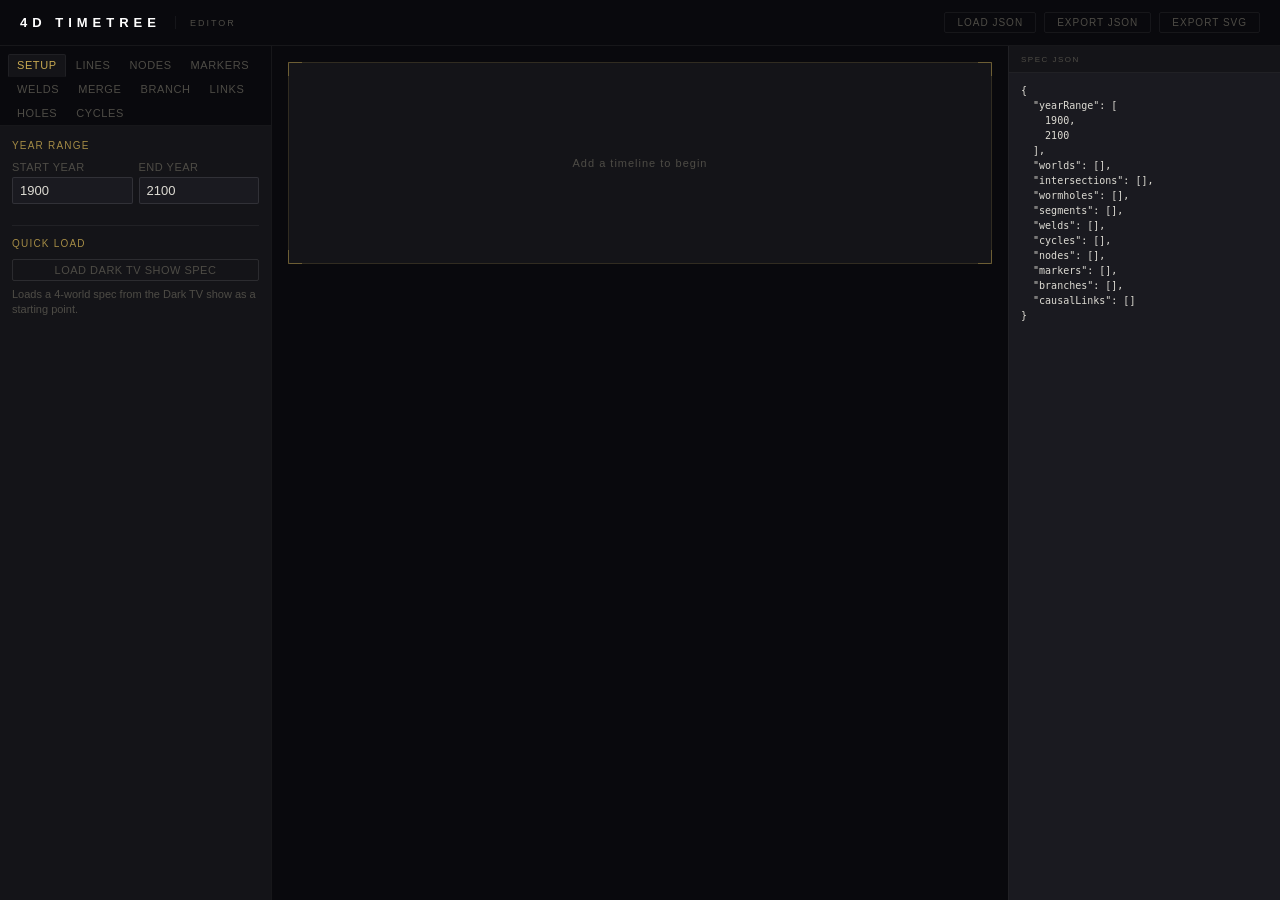
==== index.html @ 84b5a366 "Reorganize into 4D Timetree editor - index.html: main timeline editor (self-contained single-file ap" ====
<!DOCTYPE html>
<html lang="en">
<head>
  <meta charset="UTF-8" />
  <meta name="viewport" content="width=device-width, initial-scale=1.0" />
  <title>4D Timetree</title>
  <style>
    *, *::before, *::after { box-sizing: border-box; margin: 0; padding: 0; }

    :root {
      --bg-page:        #09090d;
      --bg-surface:     #141418;
      --bg-input:       #1a1a20;
      --bg-hover:       rgba(255,255,255,0.04);
      --border-subtle:  rgba(255,255,255,0.055);
      --border-accent:  rgba(200,169,81,0.16);
      --border-input:   rgba(255,255,255,0.10);
      --text-primary:   #dddbd3;
      --text-muted:     #4e4c46;
      --amber:          #C8A951;
      --danger:         #c0392b;
    }

    html, body { height: 100%; overflow: hidden; }

    body {
      background: var(--bg-page);
      color: var(--text-primary);
      font-family: -apple-system, 'Helvetica Neue', Arial, sans-serif;
      display: flex;
      flex-direction: column;
    }

    /* ── Header ── */
    header {
      flex-shrink: 0;
      display: flex;
      align-items: center;
      justify-content: space-between;
      padding: 0 20px;
      height: 46px;
      border-bottom: 1px solid var(--border-subtle);
    }

    .brand { display: flex; align-items: center; gap: 14px; }
    .brand-title { font-size: 13px; font-weight: 700; letter-spacing: 5px; color: #fff; text-transform: uppercase; }
    .brand-sep { width: 1px; height: 13px; background: var(--border-subtle); flex-shrink: 0; }
    .brand-sub { font-size: 9px; letter-spacing: 2px; color: var(--text-muted); text-transform: uppercase; }

    .toolbar { display: flex; align-items: center; gap: 8px; }
    #status {
      font-size: 10px; letter-spacing: 0.6px; color: var(--amber);
      opacity: 0; transition: opacity 0.25s;
    }
    #status.show { opacity: 1; }

    .btn {
      background: transparent;
      color: var(--text-muted);
      border: 1px solid var(--border-subtle);
      padding: 4px 12px;
      border-radius: 2px;
      font-size: 10px;
      letter-spacing: 1px;
      text-transform: uppercase;
      cursor: pointer;
      transition: color 0.12s, border-color 0.12s, background 0.12s;
    }
    .btn:hover { color: var(--amber); border-color: rgba(200,169,81,0.3); background: rgba(200,169,81,0.04); }

    /* ── Main three-column layout ── */
    main {
      flex: 1;
      min-height: 0;
      display: flex;
      flex-direction: row;
      overflow: hidden;
    }

    /* ── Left editor panel ── */
    #editor-panel {
      width: 272px;
      flex-shrink: 0;
      display: flex;
      flex-direction: column;
      border-right: 1px solid var(--border-subtle);
      overflow: hidden;
    }

    .tab-nav {
      flex-shrink: 0;
      display: flex;
      flex-wrap: wrap;
      gap: 1px;
      padding: 8px 8px 0;
      border-bottom: 1px solid var(--border-subtle);
      background: var(--bg-page);
    }

    .tab-btn {
      background: transparent;
      color: var(--text-muted);
      border: 1px solid transparent;
      border-radius: 2px 2px 0 0;
      padding: 4px 8px 5px;
      font-size: 11px;
      letter-spacing: 0.6px;
      text-transform: uppercase;
      cursor: pointer;
      transition: color 0.12s, border-color 0.12s;
    }
    .tab-btn:hover { color: var(--text-primary); }
    .tab-btn.active {
      color: var(--amber);
      border-color: var(--border-subtle);
      border-bottom-color: var(--bg-surface);
      background: var(--bg-surface);
    }

    .tab-body {
      flex: 1;
      overflow-y: auto;
      background: var(--bg-surface);
      scrollbar-width: thin;
      scrollbar-color: rgba(200,169,81,0.18) transparent;
    }
    .tab-body::-webkit-scrollbar { width: 4px; }
    .tab-body::-webkit-scrollbar-thumb { background: rgba(200,169,81,0.18); border-radius: 2px; }

    .tab-pane { display: none; padding: 14px 12px; }
    .tab-pane.active { display: block; }

    /* ── Forms ── */
    .form-section-title {
      font-size: 10px;
      letter-spacing: 1.2px;
      text-transform: uppercase;
      color: var(--amber);
      margin-bottom: 10px;
      opacity: 0.8;
    }

    .form-group { margin-bottom: 9px; }
    .form-label {
      display: block;
      font-size: 11px;
      letter-spacing: 0.5px;
      text-transform: uppercase;
      color: var(--text-muted);
      margin-bottom: 4px;
    }

    .form-input {
      width: 100%;
      background: var(--bg-input);
      color: var(--text-primary);
      border: 1px solid var(--border-input);
      border-radius: 2px;
      padding: 5px 7px;
      font-size: 13px;
      outline: none;
      transition: border-color 0.12s;
    }
    .form-input:focus { border-color: rgba(200,169,81,0.35); }

    input[type="color"].form-input {
      padding: 2px 4px;
      height: 28px;
      cursor: pointer;
    }

    .form-row { display: flex; gap: 6px; }
    .form-row .form-group { flex: 1; }

    .form-hint {
      font-size: 11px;
      color: var(--text-muted);
      margin-top: 3px;
      line-height: 1.4;
    }

    .btn-add {
      width: 100%;
      background: rgba(200,169,81,0.08);
      color: var(--amber);
      border: 1px solid rgba(200,169,81,0.22);
      border-radius: 2px;
      padding: 7px;
      font-size: 11px;
      letter-spacing: 0.8px;
      text-transform: uppercase;
      cursor: pointer;
      margin-top: 4px;
      transition: background 0.12s, border-color 0.12s;
    }
    .btn-add:hover { background: rgba(200,169,81,0.14); border-color: rgba(200,169,81,0.4); }

    .btn-secondary {
      background: transparent;
      color: var(--text-muted);
      border: 1px solid var(--border-input);
      border-radius: 2px;
      padding: 4px 8px;
      font-size: 11px;
      letter-spacing: 0.5px;
      text-transform: uppercase;
      cursor: pointer;
      transition: color 0.12s, border-color 0.12s;
    }
    .btn-secondary:hover { color: var(--text-primary); border-color: rgba(255,255,255,0.2); }

    .btn-place {
      background: transparent;
      color: var(--text-muted);
      border: 1px solid var(--border-input);
      border-radius: 2px;
      padding: 4px 7px;
      font-size: 12px;
      cursor: pointer;
      flex-shrink: 0;
      transition: color 0.12s, border-color 0.12s;
      line-height: 1;
    }
    .btn-place:hover { color: var(--amber); border-color: rgba(200,169,81,0.3); }
    .btn-place.active { color: var(--amber); border-color: rgba(200,169,81,0.5); }

    .input-with-btn { display: flex; gap: 4px; align-items: flex-end; }
    .input-with-btn .form-input { flex: 1; }

    /* Radio group */
    .radio-group { display: flex; gap: 12px; }
    .radio-label {
      display: flex;
      align-items: center;
      gap: 5px;
      font-size: 11px;
      color: var(--text-primary);
      cursor: pointer;
    }

    /* Checkbox list for intersections */
    .checkbox-list {
      background: var(--bg-input);
      border: 1px solid var(--border-input);
      border-radius: 2px;
      padding: 6px 8px;
      max-height: 100px;
      overflow-y: auto;
    }
    .checkbox-label {
      display: flex;
      align-items: center;
      gap: 6px;
      font-size: 11px;
      color: var(--text-primary);
      padding: 2px 0;
      cursor: pointer;
    }

    /* Dynamic jump inputs */
    #wormhole-jumps-container {
      display: flex;
      flex-direction: column;
      gap: 4px;
    }

    /* ── Item lists ── */
    .item-list-title {
      font-size: 10px;
      letter-spacing: 0.8px;
      text-transform: uppercase;
      color: var(--text-muted);
      margin: 14px 0 6px;
      padding-top: 12px;
      border-top: 1px solid var(--border-subtle);
    }

    .item-list { display: flex; flex-direction: column; gap: 2px; }

    .item-empty { font-size: 12px; color: var(--text-muted); font-style: italic; padding: 2px 0; }

    .item-row {
      display: flex;
      align-items: center;
      justify-content: space-between;
      background: var(--bg-input);
      border: 1px solid var(--border-subtle);
      border-radius: 2px;
      padding: 4px 6px;
      gap: 6px;
    }

    .item-info {
      display: flex;
      align-items: center;
      gap: 6px;
      min-width: 0;
      flex: 1;
    }

    .item-swatch {
      width: 8px;
      height: 8px;
      border-radius: 50%;
      flex-shrink: 0;
    }

    .item-label {
      font-size: 12px;
      color: var(--text-primary);
      white-space: nowrap;
      overflow: hidden;
      text-overflow: ellipsis;
    }

    .item-meta {
      font-size: 11px;
      color: var(--text-muted);
      white-space: nowrap;
      overflow: hidden;
      text-overflow: ellipsis;
      flex-shrink: 1;
    }

    .btn-delete {
      background: transparent;
      color: var(--text-muted);
      border: none;
      font-size: 14px;
      line-height: 1;
      cursor: pointer;
      padding: 0 2px;
      flex-shrink: 0;
      transition: color 0.12s;
    }
    .btn-delete:hover { color: var(--danger); }

    /* ── Marker focus panel ── */
    .marker-focus-panel {
      border: 1px solid rgba(200,169,81,0.28);
      border-radius: 3px;
      margin-bottom: 10px;
      background: rgba(200,169,81,0.04);
      overflow: hidden;
    }
    .focus-panel-header {
      display: flex; align-items: flex-start; justify-content: space-between;
      padding: 8px 10px 7px;
      border-bottom: 1px solid rgba(200,169,81,0.15);
      gap: 6px;
    }
    .focus-panel-title { font-size: 13px; color: var(--text-primary); font-weight: 500; line-height: 1.3; }
    .focus-panel-sub   { font-size: 11px; color: var(--text-muted); margin-top: 2px; }
    .focus-branch-list { padding: 4px 8px 0; }
    .focus-branch-row  {
      display: flex; align-items: flex-start; gap: 4px;
      padding: 5px 0; border-bottom: 1px solid rgba(255,255,255,0.04);
    }
    .focus-branch-info { flex: 1; min-width: 0; }
    .branch-inline-form {
      padding: 8px 10px 10px;
      border-top: 1px solid rgba(255,255,255,0.06);
      background: rgba(0,0,0,0.15);
      display: flex; flex-direction: column; gap: 6px;
    }
    .focus-panel-add-btn {
      width: 100%; padding: 7px;
      font-size: 11px; letter-spacing: 0.5px; text-align: center;
      background: transparent; color: var(--text-muted);
      border: none; border-top: 1px solid rgba(255,255,255,0.05);
      cursor: pointer; transition: color 0.12s, background 0.12s;
    }
    .focus-panel-add-btn:hover { color: var(--amber); background: rgba(200,169,81,0.05); }
    .item-row--selected {
      border-left: 2px solid var(--amber) !important;
      background: rgba(200,169,81,0.06) !important;
    }
    .branch-dest-hint {
      font-size: 11px; color: var(--amber); font-style: italic;
      padding: 3px 0; display: flex; align-items: center; gap: 8px;
    }

    /* ── Center canvas column ── */
    #canvas-column {
      flex: 1;
      min-width: 0;
      overflow-y: auto;
      background: var(--bg-page);
      padding: 16px;
      scrollbar-width: thin;
      scrollbar-color: rgba(200,169,81,0.22) transparent;
    }
    #canvas-column::-webkit-scrollbar { width: 4px; }
    #canvas-column::-webkit-scrollbar-track { background: transparent; }
    #canvas-column::-webkit-scrollbar-thumb { background: rgba(200,169,81,0.22); border-radius: 2px; }
    #canvas-column::-webkit-scrollbar-thumb:hover { background: rgba(200,169,81,0.45); }

    .diagram-frame {
      width: 100%;
      position: relative;
      border: 1px solid var(--border-accent);
      border-radius: 2px;
      background: var(--bg-surface);
      min-height: 200px;
    }

    .diagram-frame::before, .diagram-frame::after {
      content: '';
      position: absolute;
      width: 14px;
      height: 14px;
      border-color: var(--amber);
      border-style: solid;
      opacity: 0.4;
      z-index: 3;
      pointer-events: none;
    }
    .diagram-frame::before { top: -1px; left: -1px; border-width: 1px 0 0 1px; }
    .diagram-frame::after  { bottom: -1px; right: -1px; border-width: 0 1px 1px 0; }

    .diagram-corners {
      position: absolute;
      inset: 0;
      pointer-events: none;
      z-index: 3;
    }
    .diagram-corners::before, .diagram-corners::after {
      content: '';
      position: absolute;
      width: 14px;
      height: 14px;
      border-color: var(--amber);
      border-style: solid;
      opacity: 0.4;
    }
    .diagram-corners::before { top: -1px; right: -1px; border-width: 1px 1px 0 0; }
    .diagram-corners::after  { bottom: -1px; left: -1px; border-width: 0 0 1px 1px; }

    #diagram-container svg { display: block; width: 100%; height: auto; }

    .empty-state {
      display: flex;
      align-items: center;
      justify-content: center;
      height: 200px;
      font-size: 11px;
      color: var(--text-muted);
      letter-spacing: 1px;
    }

    /* ── Right JSON panel ── */
    #json-panel {
      width: 272px;
      flex-shrink: 0;
      display: flex;
      flex-direction: column;
      border-left: 1px solid var(--border-subtle);
      background: var(--bg-surface);
      overflow: hidden;
    }

    .panel-header {
      flex-shrink: 0;
      padding: 9px 12px 8px;
      font-size: 8px;
      letter-spacing: 1.5px;
      text-transform: uppercase;
      color: var(--text-muted);
      border-bottom: 1px solid var(--border-subtle);
    }

    #json-textarea {
      flex: 1;
      resize: none;
      background: var(--bg-input);
      color: var(--text-primary);
      border: none;
      padding: 10px 12px;
      font-family: 'Menlo', 'Consolas', monospace;
      font-size: 10px;
      line-height: 1.5;
      outline: none;
      scrollbar-width: thin;
      scrollbar-color: rgba(200,169,81,0.18) transparent;
    }

    #error-banner {
      display: none;
      flex-shrink: 0;
      padding: 8px 12px;
      font-size: 10px;
      color: #e07070;
      background: rgba(192,57,43,0.12);
      border-top: 1px solid rgba(192,57,43,0.25);
      line-height: 1.4;
    }

    /* Diverge-from conditional row */
    #diverge-year-row { display: none; }

    /* Separator line inside form */
    .form-sep { border: none; border-top: 1px solid var(--border-subtle); margin: 12px 0; }

    /* Edit mode */
    .edit-bar {
      display: flex;
      align-items: center;
      justify-content: space-between;
      background: rgba(200,169,81,0.07);
      border: 1px solid rgba(200,169,81,0.22);
      border-radius: 2px;
      padding: 5px 8px;
      margin-bottom: 8px;
      font-size: 9px;
      color: var(--amber);
      letter-spacing: 0.5px;
    }
    .btn-cancel-edit {
      background: transparent;
      color: var(--text-muted);
      border: 1px solid var(--border-input);
      border-radius: 2px;
      padding: 2px 7px;
      font-size: 9px;
      cursor: pointer;
      transition: color 0.12s;
    }
    .btn-cancel-edit:hover { color: var(--text-primary); }
    .btn-edit {
      background: transparent;
      color: var(--text-muted);
      border: none;
      font-size: 12px;
      line-height: 1;
      cursor: pointer;
      padding: 0 3px;
      flex-shrink: 0;
      transition: color 0.12s;
    }
    .btn-edit:hover { color: var(--amber); }

    /* ── Canvas Edit Card (shared popover for marker / node / link) ── */
    #canvas-edit-card {
      position: absolute;
      z-index: 20;
      display: none;
      flex-direction: column;
      width: 290px;
      background: #1a1a1f;
      border: 1px solid rgba(200,169,81,0.38);
      border-radius: 4px;
      box-shadow: 0 8px 36px rgba(0,0,0,0.78);
      font-family: -apple-system, 'Helvetica Neue', Arial, sans-serif;
      overflow: hidden;
    }
    #canvas-edit-card.visible { display: flex; }

    .cec-header {
      padding: 9px 14px 7px;
      font-size: 9px;
      letter-spacing: 1.5px;
      text-transform: uppercase;
      color: var(--amber);
      border-bottom: 1px solid rgba(255,255,255,0.055);
      display: flex;
      justify-content: space-between;
      align-items: center;
    }
    .cec-close {
      background: none; border: none; color: var(--text-muted);
      font-size: 15px; cursor: pointer; padding: 0; line-height: 1;
    }
    .cec-close:hover { color: var(--text-primary); }

    .cec-body { padding: 10px 14px 6px; display: flex; flex-direction: column; gap: 8px; }

    .cec-field { display: flex; flex-direction: column; gap: 3px; }
    .cec-label { font-size: 9px; letter-spacing: 1px; text-transform: uppercase; color: var(--text-muted); }

    .cec-input, .cec-select, .cec-textarea {
      background: rgba(255,255,255,0.045);
      border: 1px solid rgba(255,255,255,0.09);
      border-radius: 3px;
      color: var(--text-primary);
      font-size: 13px;
      font-family: inherit;
      padding: 7px 10px;
      outline: none;
      width: 100%;
      transition: border-color 0.15s;
    }
    .cec-input:focus, .cec-select:focus, .cec-textarea:focus {
      border-color: rgba(200,169,81,0.42);
    }
    .cec-textarea { resize: none; line-height: 1.5; }
    .cec-select { cursor: pointer; }

    .cec-row { display: flex; gap: 8px; }
    .cec-row .cec-field { flex: 1; min-width: 0; }

    .cec-footer {
      display: flex;
      justify-content: space-between;
      align-items: center;
      padding: 8px 14px 10px;
      border-top: 1px solid rgba(255,255,255,0.055);
    }
    .cec-btn-delete {
      background: transparent; border: none;
      color: rgba(200,80,80,0.5);
      font-size: 10px; letter-spacing: 0.5px; cursor: pointer; padding: 3px 0;
      transition: color 0.12s;
    }
    .cec-btn-delete:hover { color: rgba(200,80,80,0.92); }
    .cec-btn-save {
      background: rgba(200,169,81,0.12);
      border: 1px solid rgba(200,169,81,0.32); border-radius: 3px;
      color: var(--amber); font-size: 10px; letter-spacing: 1px;
      text-transform: uppercase; cursor: pointer; padding: 5px 14px;
      transition: background 0.12s, border-color 0.12s;
    }
    .cec-btn-save:hover { background: rgba(200,169,81,0.22); border-color: rgba(200,169,81,0.52); }
  </style>
</head>
<body>

<header>
  <div class="brand">
    <span class="brand-title">4D Timetree</span>
    <div class="brand-sep"></div>
    <span class="brand-sub">Editor</span>
  </div>
  <div class="toolbar">
    <span id="status"></span>
    <label class="btn" style="cursor:pointer">
      Load JSON
      <input type="file" id="file-input" accept=".json" style="display:none">
    </label>
    <button class="btn" id="btn-export-json">Export JSON</button>
    <button class="btn" id="btn-export-svg">Export SVG</button>
  </div>
</header>

<main>

  <!-- ── Left Editor Panel ── -->
  <div id="editor-panel">
    <nav class="tab-nav">
      <button class="tab-btn" data-tab="setup">Setup</button>
      <button class="tab-btn" data-tab="timelines">Lines</button>
      <button class="tab-btn" data-tab="nodes">Nodes</button>
      <button class="tab-btn" data-tab="markers">Markers</button>
      <button class="tab-btn" data-tab="welds">Welds</button>
      <button class="tab-btn" data-tab="intersections">Merge</button>
      <button class="tab-btn" data-tab="branches">Branch</button>
      <button class="tab-btn" data-tab="links">Links</button>
      <button class="tab-btn" data-tab="wormholes">Holes</button>
      <button class="tab-btn" data-tab="cycles">Cycles</button>
    </nav>
    <div class="tab-body">

      <!-- Setup tab -->
      <div id="tab-setup" class="tab-pane">
        <div class="form-section-title">Year Range</div>
        <div class="form-row">
          <div class="form-group">
            <label class="form-label">Start Year</label>
            <input type="number" id="setup-start-year" class="form-input" value="1900">
          </div>
          <div class="form-group">
            <label class="form-label">End Year</label>
            <input type="number" id="setup-end-year" class="form-input" value="2100">
          </div>
        </div>
        <hr class="form-sep">
        <div class="form-section-title">Quick Load</div>
        <button class="btn-secondary" id="btn-load-dark" style="width:100%">Load Dark TV Show Spec</button>
        <p class="form-hint" style="margin-top:6px">Loads a 4-world spec from the Dark TV show as a starting point.</p>
      </div>

      <!-- Timelines tab -->
      <div id="tab-timelines" class="tab-pane">
        <div class="form-section-title">Add Timeline</div>
        <div class="form-row">
          <div class="form-group">
            <label class="form-label">ID *</label>
            <input type="text" id="world-id" class="form-input" placeholder="e.g. alpha">
          </div>
          <div class="form-group">
            <label class="form-label">Row *</label>
            <input type="number" id="world-row" class="form-input" placeholder="0" min="0">
          </div>
        </div>
        <div class="form-group">
          <label class="form-label">Label</label>
          <input type="text" id="world-label" class="form-input" placeholder="Display name">
        </div>
        <div class="form-row">
          <div class="form-group">
            <label class="form-label">Color</label>
            <input type="color" id="world-color" class="form-input" value="#6688cc">
          </div>
          <div class="form-group">
            <label class="form-label">Weight</label>
            <input type="number" id="world-weight" class="form-input" placeholder="1.5" step="0.5" min="0.5">
          </div>
        </div>
        <div class="form-row">
          <div class="form-group">
            <label class="form-label">Start Year</label>
            <input type="number" id="world-start-year" class="form-input" placeholder="optional">
          </div>
          <div class="form-group">
            <label class="form-label">End Year</label>
            <input type="number" id="world-end-year" class="form-input" placeholder="optional">
          </div>
        </div>
        <div class="form-group">
          <label class="form-label">Diverges From (world)</label>
          <select id="world-diverge-from-world" class="form-input" data-world-selector>
            <option value="">— none —</option>
          </select>
        </div>
        <div class="form-group" id="diverge-year-row">
          <label class="form-label">Diverge Year</label>
          <input type="number" id="world-diverge-from-year" class="form-input" placeholder="Year of divergence">
        </div>
        <div id="edit-bar-worlds" class="edit-bar" style="display:none"><span class="edit-bar-text">Editing timeline</span><button class="btn-cancel-edit" onclick="cancelEditWorlds()">× Cancel</button></div>
        <button class="btn-add" id="btn-add-worlds" onclick="addWorld()">+ Add Timeline</button>

        <div class="item-list-title">Timelines</div>
        <div class="item-list" id="worlds-item-list"></div>
      </div>

      <!-- Nodes tab -->
      <div id="tab-nodes" class="tab-pane">
        <div class="form-section-title">Nodes</div>
        <p class="form-hint" style="margin-bottom:10px">Click any node bead on the canvas to edit it. Add a new one below — a card opens on the canvas to fill in the details.</p>
        <button class="btn-add" onclick="addNode()">+ Add Node</button>
        <div class="item-list-title">Nodes</div>
        <div class="item-list" id="nodes-item-list"></div>
      </div>

      <!-- Markers tab -->
      <div id="tab-markers" class="tab-pane">
        <div class="form-section-title">Markers</div>
        <p class="form-hint" style="margin-bottom:10px">Click any marker bead on the canvas to edit it. Add a new one below — a card opens on the canvas to fill in the details.</p>
        <button class="btn-add" onclick="addMarker()">+ Add Marker</button>
        <div class="item-list-title">Markers</div>
        <div class="item-list" id="markers-item-list"></div>
      </div>

      <!-- Welds tab -->
      <div id="tab-welds" class="tab-pane">
        <div class="form-section-title">Add Connection (Weld)</div>
        <p class="form-hint" style="margin-bottom:10px">A weld draws a vertical bridge between two points. Typically both years are the same (same moment in time).</p>
        <div class="form-row">
          <div class="form-group">
            <label class="form-label">From Timeline *</label>
            <select id="weld-from-world" class="form-input" data-world-selector>
              <option value="">— select —</option>
            </select>
          </div>
          <div class="form-group">
            <label class="form-label">From Year *</label>
            <input type="number" id="weld-from-year" class="form-input" placeholder="Year">
          </div>
        </div>
        <div class="form-row">
          <div class="form-group">
            <label class="form-label">To Timeline *</label>
            <select id="weld-to-world" class="form-input" data-world-selector>
              <option value="">— select —</option>
            </select>
          </div>
          <div class="form-group">
            <label class="form-label">To Year *</label>
            <input type="number" id="weld-to-year" class="form-input" placeholder="Year">
          </div>
        </div>
        <div class="form-group">
          <label class="form-label">Label</label>
          <input type="text" id="weld-label" class="form-input" placeholder="optional">
        </div>
        <div id="edit-bar-welds" class="edit-bar" style="display:none"><span class="edit-bar-text">Editing connection</span><button class="btn-cancel-edit" onclick="cancelEditWelds()">× Cancel</button></div>
        <button class="btn-add" id="btn-add-welds" onclick="addWeld()">+ Add Connection</button>

        <div class="item-list-title">Connections</div>
        <div class="item-list" id="welds-item-list"></div>
      </div>

      <!-- Intersections tab -->
      <div id="tab-intersections" class="tab-pane">
        <div class="form-section-title">Add Intersection (Merge)</div>
        <p class="form-hint" style="margin-bottom:10px">An intersection is where multiple timelines converge at a single year.</p>
        <div class="form-group">
          <label class="form-label">Year *</label>
          <input type="number" id="intersection-year" class="form-input" placeholder="Year">
        </div>
        <div class="form-group">
          <label class="form-label">Timelines * (select 2+)</label>
          <div class="checkbox-list" id="intersection-worlds-checkboxes">
            <span class="item-empty">Add timelines first</span>
          </div>
        </div>
        <div class="form-group">
          <label class="form-label">Terminates here (optional)</label>
          <div class="checkbox-list" id="intersection-terminus-checkboxes">
            <span class="item-empty">Select timelines above first</span>
          </div>
          <p class="form-hint" style="margin-top:4px">Checked timelines will end at this intersection and not continue past it.</p>
        </div>
        <div class="form-group">
          <label class="form-label">Label</label>
          <input type="text" id="intersection-label" class="form-input" placeholder="optional">
        </div>
        <div id="edit-bar-intersections" class="edit-bar" style="display:none"><span class="edit-bar-text">Editing intersection</span><button class="btn-cancel-edit" onclick="cancelEditIntersections()">× Cancel</button></div>
        <button class="btn-add" id="btn-add-intersections" onclick="addIntersection()">+ Add Intersection</button>

        <div class="item-list-title">Intersections</div>
        <div class="item-list" id="intersections-item-list"></div>
      </div>

      <!-- Branches tab -->
      <div id="tab-branches" class="tab-pane">
        <div class="form-section-title">Add Branch</div>
        <p class="form-hint" style="margin-bottom:10px">Draws a dashed arc between any two points on any two timelines — useful for showing causation, jumps, or connections.</p>
        <div class="form-row">
          <div class="form-group">
            <label class="form-label">From Timeline *</label>
            <select id="branch-from-world" class="form-input" data-world-selector>
              <option value="">— select —</option>
            </select>
          </div>
          <div class="form-group">
            <label class="form-label">From Year *</label>
            <input type="number" id="branch-from-year" class="form-input" placeholder="Year">
          </div>
        </div>
        <div class="form-row">
          <div class="form-group">
            <label class="form-label">To Timeline *</label>
            <select id="branch-new-world" class="form-input" data-world-selector>
              <option value="">— select —</option>
            </select>
          </div>
          <div class="form-group">
            <label class="form-label">To Year *</label>
            <input type="number" id="branch-to-year" class="form-input" placeholder="Year">
          </div>
        </div>
        <div id="edit-bar-branches" class="edit-bar" style="display:none"><span class="edit-bar-text">Editing branch</span><button class="btn-cancel-edit" onclick="cancelEditBranches()">× Cancel</button></div>
        <button class="btn-add" id="btn-add-branches" onclick="addBranch()">+ Add Branch</button>

        <div class="item-list-title">Branches</div>
        <div class="item-list" id="branches-item-list"></div>
      </div>

      <!-- Wormholes tab -->
      <div id="tab-wormholes" class="tab-pane">
        <div class="form-section-title">Add Wormhole</div>
        <p class="form-hint" style="margin-bottom:10px">A wormhole draws sine-wave arcs from an anchor year to one or more jump years on the same timeline.</p>
        <div class="form-group">
          <label class="form-label">Timeline *</label>
          <select id="wormhole-world" class="form-input" data-world-selector>
            <option value="">— select —</option>
          </select>
        </div>
        <div class="form-group">
          <label class="form-label">Anchor Year *</label>
          <input type="number" id="wormhole-anchor" class="form-input" placeholder="Anchor year">
        </div>
        <div class="form-group">
          <label class="form-label">Jump Years * <button class="btn-secondary" onclick="addJumpYearInput()" style="margin-left:6px;font-size:8px;padding:2px 6px">+ Add</button></label>
          <div id="wormhole-jumps-container">
            <input type="number" class="jump-year-input form-input" placeholder="Jump year">
          </div>
        </div>
        <div class="form-group">
          <label class="form-label">Arc Side</label>
          <div class="radio-group">
            <label class="radio-label"><input type="radio" name="wormhole-side" value="above"> Above</label>
            <label class="radio-label"><input type="radio" name="wormhole-side" value="below" checked> Below</label>
          </div>
        </div>
        <div class="form-row">
          <div class="form-group">
            <label class="form-label">Window Open</label>
            <input type="text" id="wormhole-window-open" class="form-input" placeholder="optional date">
          </div>
          <div class="form-group">
            <label class="form-label">Window Close</label>
            <input type="text" id="wormhole-window-close" class="form-input" placeholder="optional date">
          </div>
        </div>
        <div id="edit-bar-wormholes" class="edit-bar" style="display:none"><span class="edit-bar-text">Editing wormhole</span><button class="btn-cancel-edit" onclick="cancelEditWormholes()">× Cancel</button></div>
        <button class="btn-add" id="btn-add-wormholes" onclick="addWormhole()">+ Add Wormhole</button>

        <div class="item-list-title">Wormholes</div>
        <div class="item-list" id="wormholes-item-list"></div>
      </div>

      <!-- Links tab -->
      <div id="tab-links" class="tab-pane">
        <div class="form-section-title">Causal Links</div>

        <!-- Draw mode status bar (shown while drawing) -->
        <div id="link-draw-status" style="display:none;margin-bottom:8px">
          <div class="branch-dest-hint" id="link-draw-hint"></div>
        </div>

        <p class="form-hint" style="margin-bottom:10px">Click any arc on the canvas to edit it. To draw a new link: switch to this tab, then click two beads.</p>

        <div class="item-list-title">All Links</div>
        <div class="item-list" id="links-item-list"></div>
      </div>

      <!-- Cycles tab -->
      <div id="tab-cycles" class="tab-pane">
        <div class="form-section-title">Add Cycle Marker</div>
        <p class="form-hint" style="margin-bottom:10px">Draws a dashed vertical line at a year — useful for marking repeating periods.</p>
        <div class="form-group">
          <label class="form-label">Year *</label>
          <input type="number" id="cycle-year" class="form-input" placeholder="Year">
        </div>
        <div class="form-group">
          <label class="form-label">Label</label>
          <input type="text" id="cycle-label" class="form-input" placeholder="optional">
        </div>
        <div class="form-group">
          <label class="form-label">Color</label>
          <input type="color" id="cycle-color" class="form-input" value="#C8A951">
        </div>
        <div id="edit-bar-cycles" class="edit-bar" style="display:none"><span class="edit-bar-text">Editing cycle</span><button class="btn-cancel-edit" onclick="cancelEditCycles()">× Cancel</button></div>
        <button class="btn-add" id="btn-add-cycles" onclick="addCycle()">+ Add Cycle</button>

        <div class="item-list-title">Cycles</div>
        <div class="item-list" id="cycles-item-list"></div>
      </div>

    </div><!-- .tab-body -->
  </div><!-- #editor-panel -->

  <!-- ── Center Canvas ── -->
  <div id="canvas-column">
    <div class="diagram-frame">
      <div class="diagram-corners"></div>
      <div id="diagram-container"></div>
      <!-- Canvas edit card — floats over diagram, shared for markers / nodes / links -->
      <div id="canvas-edit-card">
        <div class="cec-header">
          <span id="cec-title">Event</span>
          <button class="cec-close" onclick="hideEditCard()">✕</button>
        </div>
        <div class="cec-body" id="cec-body"></div>
        <div class="cec-footer">
          <button class="cec-btn-delete" onclick="deleteFromCard()">Delete</button>
          <button class="cec-btn-save" onclick="saveCard()">Save ✓</button>
        </div>
      </div>
    </div>
  </div>

  <!-- ── Right JSON Panel ── -->
  <div id="json-panel">
    <div class="panel-header">Spec JSON</div>
    <textarea id="json-textarea" spellcheck="false"></textarea>
    <div id="error-banner"></div>
  </div>

</main>

<script>
// ====================================================================
// SECTION 1: Render Engine — copied verbatim from dark_timeline_editor.html
// ====================================================================

const VIEW_W            = 760;
const ROW_HEIGHT        = 95;
const TOP_MARGIN        = 50;
const LEFT_MARGIN       = 70;
const RIGHT_MARGIN      = 50;
const PLOT_W            = VIEW_W - LEFT_MARGIN - RIGHT_MARGIN;
const INTERSECTION_RADIUS = 20;
const NODE_RADIUS       = 12;
const BEND_WIDTH        = 53;
const MUTED             = '#888780';

function circled(n) {
  return n <= 9 ? String.fromCharCode(0x2460 + n - 1) : String(n);
}

function resolveEventRef(spec, ref) {
  if (!ref) return null;
  if (ref.eventId) {
    const m = (spec.markers || []).find(m => m.id === ref.eventId);
    if (m) return { world: m.world, year: m.year, label: m.label, type: 'marker' };
    const n = (spec.nodes   || []).find(n => n.id === ref.eventId);
    if (n) return { world: n.world, year: n.year, label: n.label || null, type: 'node' };
    return null;
  }
  if (ref.world && ref.year !== undefined)
    return { world: ref.world, year: ref.year, label: null, type: 'freeform' };
  return null;
}

const CATEGORIES = [
  { id: 'combat',    name: 'Combat',     icon: '⚔️',  color: '#c0392b' },
  { id: 'political', name: 'Political',  icon: '👑',  color: '#8e44ad' },
  { id: 'mystery',   name: 'Mystery',    icon: '🔍',  color: '#1abc9c' },
  { id: 'death',     name: 'NPC Death',  icon: '💀',  color: '#7f8c8d' },
  { id: 'quest',     name: 'Quest',      icon: '⭐',  color: '#f39c12' },
  { id: 'discovery', name: 'Discovery',  icon: '🗺️', color: '#2980b9' },
  { id: 'magic',     name: 'Magic',      icon: '✨',  color: '#9b59b6' },
  { id: 'lore',      name: 'Lore',       icon: '📜',  color: '#e67e22' },
  { id: 'travel',    name: 'Travel',     icon: '🚶',  color: '#27ae60' },
  { id: 'rest',      name: 'Rest / Camp', icon: '🏕️', color: '#16a085' },
];

function yearToX(year, yearRange) {
  const [start, end] = yearRange;
  return LEFT_MARGIN + ((year - start) / (end - start)) * PLOT_W;
}

function rowToY(row) {
  return TOP_MARGIN + row * ROW_HEIGHT;
}

function findIntersectionForWorldYear(spec, worldId, year) {
  for (const inter of (spec.intersections || [])) {
    if (inter.year === year && inter.worlds.includes(worldId)) return inter;
  }
  return null;
}

function getIntersectionY(spec, inter) {
  const rows = inter.worlds.map(wid => {
    const w = spec.worlds.find(w => w.id === wid);
    return w ? w.row : 0;
  });
  return rowToY((Math.min(...rows) + Math.max(...rows)) / 2);
}

function worldTerminatesAtIntersection(spec, world) {
  if (world.endYear === undefined) return false;
  return (spec.intersections || []).some(i => i.year === world.endYear && i.worlds.includes(world.id));
}

function buildWorldPath(spec, world) {
  const yearRange    = spec.yearRange;
  const intersections = (spec.intersections || [])
    .filter(i => i.worlds.includes(world.id))
    .sort((a, b) => a.year - b.year);

  const startYear = world.startYear !== undefined ? world.startYear
    : world.divergeFrom ? world.divergeFrom.year
    : yearRange[0];
  const endYear  = world.endYear !== undefined ? world.endYear : yearRange[1];
  const terminal = worldTerminatesAtIntersection(spec, world);
  const baseY    = rowToY(world.row);
  const parts    = [];
  let cursorX    = yearToX(startYear, yearRange);

  if (world.divergeFrom) {
    const srcWorld = spec.worlds.find(w => w.id === world.divergeFrom.world);
    const fromY    = srcWorld ? rowToY(srcWorld.row) : baseY;
    parts.push(`M ${cursorX.toFixed(1)} ${fromY.toFixed(1)}`);
    const endDivX = cursorX + BEND_WIDTH;
    parts.push(`C ${(cursorX + BEND_WIDTH * 0.1).toFixed(1)} ${fromY.toFixed(1)}, ${(cursorX + BEND_WIDTH * 0.65).toFixed(1)} ${baseY.toFixed(1)}, ${endDivX.toFixed(1)} ${baseY.toFixed(1)}`);
    cursorX = endDivX;
  } else {
    parts.push(`M ${cursorX.toFixed(1)} ${baseY.toFixed(1)}`);
  }

  for (let i = 0; i < intersections.length; i++) {
    const inter    = intersections[i];
    const ix       = yearToX(inter.year, yearRange);
    const iy       = getIntersectionY(spec, inter);
    const bendStart = ix - BEND_WIDTH;
    const bendEnd  = ix + BEND_WIDTH;
    const isTerminalHere = terminal && i === intersections.length - 1;

    const approachStartX = Math.max(cursorX, bendStart);
    if (approachStartX > cursorX) parts.push(`L ${approachStartX.toFixed(1)} ${baseY.toFixed(1)}`);

    const dx = ix - approachStartX;
    if (dx > 1) {
      parts.push(`C ${(approachStartX + dx * 0.65).toFixed(1)} ${baseY.toFixed(1)}, ${(ix - dx * 0.1).toFixed(1)} ${iy.toFixed(1)}, ${ix.toFixed(1)} ${iy.toFixed(1)}`);
    } else {
      parts.push(`L ${ix.toFixed(1)} ${iy.toFixed(1)}`);
    }

    if (isTerminalHere) break;

    const dx2 = bendEnd - ix;
    parts.push(`C ${(ix + dx2 * 0.1).toFixed(1)} ${iy.toFixed(1)}, ${(bendEnd - dx2 * 0.65).toFixed(1)} ${baseY.toFixed(1)}, ${bendEnd.toFixed(1)} ${baseY.toFixed(1)}`);
    cursorX = bendEnd;
  }

  const endX = yearToX(endYear, yearRange);
  if (!terminal && cursorX < endX) parts.push(`L ${endX.toFixed(1)} ${baseY.toFixed(1)}`);

  return parts.join(' ');
}

function evalCubicBezier(p0, p1, p2, p3, t) {
  const mt = 1 - t;
  return mt*mt*mt*p0 + 3*mt*mt*t*p1 + 3*mt*t*t*p2 + t*t*t*p3;
}

function solveCubicBezierT(p0x, p1x, p2x, p3x, targetX) {
  let lo = 0, hi = 1;
  for (let i = 0; i < 24; i++) {
    const mid = (lo + hi) / 2;
    evalCubicBezier(p0x, p1x, p2x, p3x, mid) < targetX ? (lo = mid) : (hi = mid);
  }
  return (lo + hi) / 2;
}

function getWorldYAtYear(spec, world, year) {
  const yearRange     = spec.yearRange;
  const baseY         = rowToY(world.row);
  const pxPerYear     = PLOT_W / (yearRange[1] - yearRange[0]);
  const bendWidthYears = BEND_WIDTH / pxPerYear;
  const intersections = (spec.intersections || [])
    .filter(i => i.worlds.includes(world.id))
    .sort((a, b) => a.year - b.year);

  for (const inter of intersections) {
    const iy               = getIntersectionY(spec, inter);
    const approachStartYear = inter.year - bendWidthYears;
    const departureEndYear  = inter.year + bendWidthYears;

    if (year >= approachStartYear && year <= inter.year) {
      const approachStartX = yearToX(approachStartYear, yearRange);
      const ix = yearToX(inter.year, yearRange);
      const dx = ix - approachStartX;
      if (dx <= 1) return iy;
      const t = solveCubicBezierT(approachStartX, approachStartX + dx * 0.65, ix - dx * 0.1, ix, yearToX(year, yearRange));
      return evalCubicBezier(baseY, baseY, iy, iy, t);
    }
    if (year > inter.year && year <= departureEndYear) {
      const ix      = yearToX(inter.year, yearRange);
      const bendEndX = ix + BEND_WIDTH;
      const t = solveCubicBezierT(ix, ix + BEND_WIDTH * 0.1, bendEndX - BEND_WIDTH * 0.65, bendEndX, yearToX(year, yearRange));
      return evalCubicBezier(iy, iy, baseY, baseY, t);
    }
  }

  if (world.divergeFrom) {
    const srcWorld  = spec.worlds.find(w => w.id === world.divergeFrom.world);
    const fromY     = srcWorld ? rowToY(srcWorld.row) : baseY;
    const divStartYear = world.divergeFrom.year;
    const divEndYear   = divStartYear + bendWidthYears;
    if (year >= divStartYear && year <= divEndYear) {
      const startX  = yearToX(divStartYear, yearRange);
      const endDivX = startX + BEND_WIDTH;
      const t = solveCubicBezierT(startX, startX + BEND_WIDTH * 0.1, startX + BEND_WIDTH * 0.65, endDivX, yearToX(year, yearRange));
      return evalCubicBezier(fromY, fromY, baseY, baseY, t);
    }
  }

  return baseY;
}

function escapeXml(s) {
  return String(s).replace(/[<>&"']/g, c =>
    ({ '<': '&lt;', '>': '&gt;', '&': '&amp;', '"': '&quot;', "'": '&apos;' }[c]));
}

function slugifyId(str) {
  return String(str).toLowerCase()
    .replace(/[^a-z0-9]+/g, '-')
    .replace(/^-+|-+$/g, '') || 'event';
}

function genUniqueMarkerId(base, existingIds) {
  if (!existingIds.has(base)) return base;
  let i = 2;
  while (existingIds.has(`${base}-${i}`)) i++;
  return `${base}-${i}`;
}

function shadeColor(hex, clone) {
  if (!clone) return hex;
  const r = parseInt(hex.slice(1, 3), 16);
  const g = parseInt(hex.slice(3, 5), 16);
  const b = parseInt(hex.slice(5, 7), 16);
  const lighten = (clone % 2 === 1);
  const amount  = Math.ceil(clone / 2) * 0.28;
  const target  = lighten ? 255 : 0;
  const clamp   = v => Math.max(0, Math.min(255, Math.round(v)));
  return '#' + [r, g, b]
    .map(c => clamp(c + (target - c) * amount).toString(16).padStart(2, '0'))
    .join('');
}

function sineArcPath(x0, y0, cx, cy, x1, y1, amplitude, cycles, samples) {
  const pts = [];
  for (let i = 0; i <= samples; i++) {
    const t  = i / samples;
    const mt = 1 - t;
    const px = mt*mt*x0 + 2*mt*t*cx + t*t*x1;
    const py = mt*mt*y0 + 2*mt*t*cy + t*t*y1;
    const dx = 2*(1-t)*(cx-x0) + 2*t*(x1-cx);
    const dy = 2*(1-t)*(cy-y0) + 2*t*(y1-cy);
    const len = Math.sqrt(dx*dx + dy*dy) || 1;
    const offset = amplitude * Math.sin(t * cycles * Math.PI * 2);
    pts.push([px + offset * (-dy/len), py + offset * (dx/len)]);
  }
  return 'M ' + pts.map(([x,y]) => `${x.toFixed(1)},${y.toFixed(1)}`).join(' L ');
}

function render(spec) {
  const yearRange = spec.yearRange;
  const numRows   = Math.max(...spec.worlds.map(w => w.row)) + 1;
  const VIEW_H    = rowToY(numRows - 1) + 55; // last row centre + 55px for labels/breathing room

  const parts = [];
  parts.push(`<svg width="100%" viewBox="0 0 ${VIEW_W} ${VIEW_H}" xmlns="http://www.w3.org/2000/svg" role="img">`);
  parts.push(`<title>Dark timeline diagram</title>`);
  parts.push(`<desc>Timeline graph generated from JSON spec</desc>`);

  parts.push(`<rect x="0" y="0" width="${VIEW_W}" height="${VIEW_H}" fill="#141418"/>`);

  parts.push(`<defs>
    <marker id="arrow" viewBox="0 0 10 10" refX="8" refY="5" markerWidth="6" markerHeight="6" orient="auto-start-reverse">
      <path d="M2 1L8 5L2 9" fill="none" stroke="context-stroke" stroke-width="1.5" stroke-linecap="round" stroke-linejoin="round"/>
    </marker>
    <filter id="travel-glow" x="-120%" y="-120%" width="340%" height="340%" color-interpolation-filters="sRGB">
      <feGaussianBlur in="SourceGraphic" stdDeviation="5" result="wide"/>
      <feGaussianBlur in="SourceGraphic" stdDeviation="2" result="tight"/>
      <feMerge>
        <feMergeNode in="wide"/>
        <feMergeNode in="tight"/>
        <feMergeNode in="SourceGraphic"/>
      </feMerge>
    </filter>
    <marker id="arrow-mid" viewBox="-11 -6 13 12" refX="0" refY="0" markerWidth="16" markerHeight="16" orient="auto" markerUnits="userSpaceOnUse">
      <path d="M 0 0 L -10 -5 L -6 0 L -10 5 Z" fill="context-stroke" stroke="none"/>
    </marker>
  </defs>`);

  // Time axis
  parts.push(`<text x="${VIEW_W/2}" y="20" text-anchor="middle" font-family="sans-serif" font-size="10px" letter-spacing="1" fill="${MUTED}" opacity="0.7">TIME →</text>`);
  parts.push(`<line x1="${LEFT_MARGIN - 20}" y1="28" x2="${VIEW_W - 20}" y2="28" stroke="${MUTED}" stroke-width="0.5" opacity="0.3"/>`);

  for (let y = Math.ceil(yearRange[0] / 25) * 25; y <= yearRange[1]; y += 25) {
    const x = yearToX(y, yearRange);
    parts.push(`<line x1="${x}" y1="28" x2="${x}" y2="32" stroke="${MUTED}" stroke-width="0.5" opacity="0.4"/>`);
    parts.push(`<text x="${x}" y="42" text-anchor="middle" font-family="sans-serif" font-size="9px" fill="${MUTED}" opacity="0.7">${y}</text>`);
  }

  // Intersection rings
  for (const inter of (spec.intersections || [])) {
    const ix = yearToX(inter.year, yearRange);
    const iy = getIntersectionY(spec, inter);
    parts.push(`<circle cx="${ix}" cy="${iy}" r="${INTERSECTION_RADIUS}" fill="none" stroke="#EF9F27" stroke-width="1.5" stroke-dasharray="3 2" opacity="0.7"/>`);
  }

  // Node rings
  for (const node of (spec.nodes || [])) {
    const world = spec.worlds.find(w => w.id === node.world);
    if (!world) continue;
    const nx = yearToX(node.year, yearRange);
    const ny = getWorldYAtYear(spec, world, node.year);
    parts.push(`<circle cx="${nx}" cy="${ny}" r="${NODE_RADIUS}" fill="none" stroke="#EF9F27" stroke-width="1.5" stroke-dasharray="3 2" opacity="0.7"/>`);
  }

  // World paths + labels
  for (const world of spec.worlds) {
    const path     = buildWorldPath(spec, world);
    const weight   = world.weight || 1.5;
    const terminal = worldTerminatesAtIntersection(spec, world);
    const arrowAttr = terminal ? '' : ' marker-end="url(#arrow)"';
    parts.push(`<path d="${path}" fill="none" stroke="${world.color}" stroke-width="${weight}" stroke-linejoin="round"${arrowAttr}/>`);
    // Scale font down if label would overflow the left margin (available px = LEFT_MARGIN - 12)
    const _maxLW = LEFT_MARGIN - 12;
    const _approxW = world.label.length * 7.8; // ~7.8px per char at 13px sans-serif 500
    const _fs = _approxW > _maxLW ? Math.max(7, Math.round(13 * _maxLW / _approxW)) : 13;
    parts.push(`<text x="${LEFT_MARGIN - 8}" y="${rowToY(world.row)}" text-anchor="end" dominant-baseline="central" font-family="sans-serif" font-size="${_fs}px" font-weight="500" fill="${world.color}">${escapeXml(world.label)}</text>`);
  }

  // Segments
  for (const seg of (spec.segments || [])) {
    const world = spec.worlds.find(w => w.id === seg.world);
    if (!world) continue;
    const x1 = yearToX(seg.from, yearRange);
    const x2 = yearToX(seg.to,   yearRange);
    const y1 = getWorldYAtYear(spec, world, seg.from);
    const y2 = getWorldYAtYear(spec, world, seg.to);
    parts.push(`<line x1="${x1.toFixed(1)}" y1="${y1.toFixed(1)}" x2="${x2.toFixed(1)}" y2="${y2.toFixed(1)}" stroke="${world.color}" stroke-width="5" stroke-linecap="round" opacity="0.35"/>`);
    if (seg.label) {
      const midX  = (x1 + x2) / 2;
      const midY  = (y1 + y2) / 2;
      const above = seg.labelSide === 'above';
      parts.push(`<text x="${midX.toFixed(1)}" y="${(above ? midY - 10 : midY + 14).toFixed(1)}" text-anchor="middle" font-family="sans-serif" font-size="8px" font-style="italic" letter-spacing="0.5" fill="${world.color}" opacity="0.75">${escapeXml(seg.label)}</text>`);
    }
  }

  // Wormhole arcs
  function drawTick(cx, cy, color) {
    parts.push(`<line x1="${cx}" y1="${cy - 5}" x2="${cx}" y2="${cy + 5}" stroke="${color}" stroke-width="2" stroke-linecap="round"/>`);
  }
  function drawOpenRing(cx, cy, color) {
    parts.push(`<circle cx="${cx}" cy="${cy}" r="3.5" fill="none" stroke="${color}" stroke-width="1.5"/>`);
  }

  for (const wormhole of (spec.wormholes || [])) {
    const world = spec.worlds.find(w => w.id === wormhole.world);
    if (!world) continue;
    const anchorX   = yearToX(wormhole.anchor, yearRange);
    const anchorY   = getWorldYAtYear(spec, world, wormhole.anchor);
    const side      = wormhole.side === 'below' ? 1 : -1;
    const isWindowed = !!wormhole.window;

    const anchorAtIntersection = findIntersectionForWorldYear(spec, world.id, wormhole.anchor);
    if (!anchorAtIntersection) {
      isWindowed ? drawTick(anchorX, anchorY, world.color) : drawOpenRing(anchorX, anchorY, world.color);
      parts.push(`<text x="${anchorX}" y="${side < 0 ? anchorY - 10 : anchorY + 15}" text-anchor="middle" font-family="sans-serif" font-size="9px" fill="${world.color}" opacity="0.9">${wormhole.anchor}</text>`);
    }

    for (const jumpYear of wormhole.jumps) {
      const jx        = yearToX(jumpYear, yearRange);
      const jy        = getWorldYAtYear(spec, world, jumpYear);
      const dx        = jx - anchorX;
      const arcHeight = Math.min(36, Math.max(14, Math.abs(dx) * 0.35));
      const midX      = (anchorX + jx) / 2;
      const midY      = (anchorY + jy) / 2 + side * arcHeight;
      parts.push(`<path d="${sineArcPath(anchorX, anchorY, midX, midY, jx, jy, 2, 5, 48)}" fill="none" stroke="${world.color}" stroke-width="1.2" opacity="0.85"/>`);
      const jumpAtNode = (spec.nodes || []).some(n => n.world === wormhole.world && n.year === jumpYear);
      if (!jumpAtNode) {
        isWindowed ? drawTick(jx, jy, world.color) : drawOpenRing(jx, jy, world.color);
      }
      parts.push(`<text x="${jx}" y="${side < 0 ? jy - 10 : jy + 15}" text-anchor="middle" font-family="sans-serif" font-size="9px" fill="${MUTED}" opacity="0.85">${jumpYear}</text>`);
    }
  }

  // Travel arcs
  for (let i = 0; i < (spec.travels || []).length; i++) {
    const travel    = spec.travels[i];
    const char      = (spec.characters || []).find(c => c.id === travel.character);
    if (!char) continue;
    const fromWorld = spec.worlds.find(w => w.id === travel.from.world);
    const toWorld   = spec.worlds.find(w => w.id === travel.to.world);
    if (!fromWorld || !toWorld) continue;

    const color     = shadeColor(char.color, travel.clone || 0);
    const fromX     = yearToX(travel.from.year, yearRange);
    const fromY     = getWorldYAtYear(spec, fromWorld, travel.from.year);
    const toX       = yearToX(travel.to.year,   yearRange);
    const toY       = getWorldYAtYear(spec, toWorld,   travel.to.year);
    const rowDist   = Math.abs(fromWorld.row - toWorld.row);
    const pastward  = travel.to.year < travel.from.year;
    const side      = pastward ? -1 : 1;
    const arcHeight = rowDist > 0
      ? Math.max(rowDist * ROW_HEIGHT * 0.55, 28)
      : Math.max(20, Math.abs(toX - fromX) * 0.18);
    const midX = (fromX + toX) / 2;
    const midY = (fromY + toY) / 2 + side * arcHeight;

    const interWorld = rowDist > 0;
    let splitPathD;

    if (travel.type === 'normal') {
      const oy    = rowToY(fromWorld.row) + 3;
      const pathD = `M ${fromX.toFixed(1)} ${oy.toFixed(1)} L ${toX.toFixed(1)} ${oy.toFixed(1)}`;
      parts.push(`<path id="travel-arc-${i}" d="${pathD}" fill="none" stroke="${color}" stroke-width="2" stroke-dasharray="4 3" opacity="0.08"/>`);
      parts.push(`<circle id="travel-dot-${i}-from" cx="${fromX.toFixed(1)}" cy="${oy.toFixed(1)}" r="4" fill="${color}" stroke="white" stroke-width="1.5" stroke-opacity="0.5" display="none"/>`);
      parts.push(`<circle id="travel-dot-${i}-to"   cx="${toX.toFixed(1)}"   cy="${oy.toFixed(1)}"   r="4" fill="${color}" stroke="white" stroke-width="1.5" stroke-opacity="0.5" display="none"/>`);
    } else if (interWorld) {
      const yearDiff = travel.to.year - travel.from.year;
      const sweepDir = yearDiff >= 0 ? 1 : -1;
      const sweepAmt = Math.max(60, Math.min(90, Math.abs(toX - fromX) * 0.12 + 55));
      const sw       = (fromX + toX) / 2 + sweepDir * sweepAmt;
      const pathD    = `M ${fromX.toFixed(1)} ${fromY.toFixed(1)} C ${sw.toFixed(1)} ${fromY.toFixed(1)}, ${sw.toFixed(1)} ${toY.toFixed(1)}, ${toX.toFixed(1)} ${toY.toFixed(1)}`;
      parts.push(`<path id="travel-arc-${i}" d="${pathD}" fill="none" stroke="${color}" stroke-width="1" stroke-dasharray="5 4" opacity="0.18" filter="url(#travel-glow)"/>`);
      const c1ax = (fromX + sw) / 2,          c1ay = fromY;
      const c1bx = (fromX + 3*sw) / 4,        c1by = (3*fromY + toY) / 4;
      const Sx   = (fromX + 6*sw + toX) / 8,  Sy   = (fromY + toY) / 2;
      const c2ax = (3*sw + toX) / 4,          c2ay = (fromY + 3*toY) / 4;
      const c2bx = (sw + toX) / 2,            c2by = toY;
      splitPathD = `M ${fromX.toFixed(1)} ${fromY.toFixed(1)} C ${c1ax.toFixed(1)} ${c1ay.toFixed(1)},${c1bx.toFixed(1)} ${c1by.toFixed(1)},${Sx.toFixed(1)} ${Sy.toFixed(1)} C ${c2ax.toFixed(1)} ${c2ay.toFixed(1)},${c2bx.toFixed(1)} ${c2by.toFixed(1)},${toX.toFixed(1)} ${toY.toFixed(1)}`;
      parts.push(`<path id="travel-arrow-${i}" d="${splitPathD}" fill="none" stroke="${color}" stroke-width="0.01" stroke-opacity="0" marker-mid="url(#arrow-mid)" display="none" filter="url(#travel-glow)"/>`);
      parts.push(`<circle id="travel-dot-${i}-from" cx="${fromX.toFixed(1)}" cy="${fromY.toFixed(1)}" r="4" fill="${color}" stroke="white" stroke-width="1.5" stroke-opacity="0.5" display="none"/>`);
      parts.push(`<circle id="travel-dot-${i}-to"   cx="${toX.toFixed(1)}"   cy="${toY.toFixed(1)}"   r="4" fill="${color}" stroke="white" stroke-width="1.5" stroke-opacity="0.5" display="none"/>`);
    } else {
      const pathD = `M ${fromX.toFixed(1)} ${fromY.toFixed(1)} Q ${midX.toFixed(1)} ${midY.toFixed(1)}, ${toX.toFixed(1)} ${toY.toFixed(1)}`;
      parts.push(`<path id="travel-arc-${i}" d="${pathD}" fill="none" stroke="${color}" stroke-width="1" stroke-dasharray="4 3" opacity="0.08"/>`);
      const c1x = (fromX + midX) / 2, c1y = (fromY + midY) / 2;
      const c2x = (midX + toX) / 2,   c2y = (midY + toY) / 2;
      const Sx  = (c1x + c2x) / 2,    Sy  = (c1y + c2y) / 2;
      splitPathD = `M ${fromX.toFixed(1)} ${fromY.toFixed(1)} Q ${c1x.toFixed(1)} ${c1y.toFixed(1)},${Sx.toFixed(1)} ${Sy.toFixed(1)} Q ${c2x.toFixed(1)} ${c2y.toFixed(1)},${toX.toFixed(1)} ${toY.toFixed(1)}`;
      parts.push(`<path id="travel-arrow-${i}" d="${splitPathD}" fill="none" stroke="${color}" stroke-width="0.01" stroke-opacity="0" marker-mid="url(#arrow-mid)" display="none"/>`);
      parts.push(`<circle id="travel-dot-${i}-from" cx="${fromX.toFixed(1)}" cy="${fromY.toFixed(1)}" r="4" fill="${color}" stroke="white" stroke-width="1.5" stroke-opacity="0.5" display="none"/>`);
      parts.push(`<circle id="travel-dot-${i}-to"   cx="${toX.toFixed(1)}"   cy="${toY.toFixed(1)}"   r="4" fill="${color}" stroke="white" stroke-width="1.5" stroke-opacity="0.5" display="none"/>`);
    }
  }

  // Welds
  for (const weld of (spec.welds || [])) {
    const fromWorld = spec.worlds.find(w => w.id === weld.from.world);
    const toWorld   = spec.worlds.find(w => w.id === weld.to.world);
    if (!fromWorld || !toWorld) continue;
    const fx    = yearToX(weld.from.year, yearRange);
    const tx    = yearToX(weld.to.year,   yearRange);
    const midX  = ((fx + tx) / 2).toFixed(1);
    const allRows = spec.worlds.map(w => w.row);
    const topY  = (rowToY(Math.min(...allRows)) - 12).toFixed(1);
    const botY  = (rowToY(Math.max(...allRows)) + 12).toFixed(1);
    parts.push(`<line x1="${midX}" y1="${topY}" x2="${midX}" y2="${botY}" stroke="#D85A30" stroke-width="5" opacity="0.08"/>`);
    parts.push(`<line x1="${midX}" y1="${topY}" x2="${midX}" y2="${botY}" stroke="#D85A30" stroke-width="1" opacity="0.55"/>`);
    if (weld.label) {
      const labelY = ((parseFloat(topY) + parseFloat(botY)) / 2).toFixed(1);
      parts.push(`<text transform="rotate(-90,${parseFloat(midX) - 10},${labelY})" x="${parseFloat(midX) - 10}" y="${labelY}" text-anchor="middle" font-family="sans-serif" font-size="8px" font-style="italic" letter-spacing="0.5" fill="#D85A30" opacity="0.7">${escapeXml(weld.label)}</text>`);
    }
  }

  // Cycle markers
  {
    const allRows = spec.worlds.map(w => w.row);
    const topY    = (rowToY(Math.min(...allRows)) - 16).toFixed(1);
    const botY    = (rowToY(Math.max(...allRows)) + 16).toFixed(1);
    for (const cycle of (spec.cycles || [])) {
      const cx    = yearToX(cycle.year, yearRange).toFixed(1);
      const color = cycle.color || '#C8A951';
      parts.push(`<line x1="${cx}" y1="${topY}" x2="${cx}" y2="${botY}" stroke="${color}" stroke-width="0.75" stroke-dasharray="2 5" opacity="0.38"/>`);
      if (cycle.label) {
        parts.push(`<text x="${cx}" y="${(parseFloat(botY) + 11).toFixed(1)}" text-anchor="middle" font-family="sans-serif" font-size="7px" letter-spacing="0.5" fill="${color}" opacity="0.55">${escapeXml(cycle.label)}</text>`);
      }
    }
  }

  // Intersection dots + labels
  for (const inter of (spec.intersections || [])) {
    const ix = yearToX(inter.year, yearRange);
    const iy = getIntersectionY(spec, inter);
    parts.push(`<circle cx="${ix}" cy="${iy}" r="5" fill="#EF9F27"/>`);
    if (inter.label) {
      parts.push(`<text x="${ix}" y="${iy + INTERSECTION_RADIUS + 12}" text-anchor="middle" font-family="sans-serif" font-size="10px" font-weight="600" fill="#854F0B">${escapeXml(inter.label)}</text>`);
      parts.push(`<text x="${ix}" y="${iy + INTERSECTION_RADIUS + 23}" text-anchor="middle" font-family="sans-serif" font-size="8px" fill="#854F0B" opacity="0.7">${inter.year}</text>`);
    }
  }

  // Node dots + labels
  for (let ni = 0; ni < (spec.nodes || []).length; ni++) {
    const node  = spec.nodes[ni];
    const world = spec.worlds.find(w => w.id === node.world);
    if (!world) continue;
    const nx  = yearToX(node.year, yearRange);
    const ny  = getWorldYAtYear(spec, world, node.year);
    const cat = node.category ? CATEGORIES.find(c => c.id === node.category) : null;
    const dotColor = cat ? cat.color : '#EF9F27';
    parts.push(`<circle cx="${nx}" cy="${ny}" r="3.5" fill="${dotColor}" data-node-idx="${ni}" style="cursor:pointer"/>`);
    if (cat) {
      parts.push(`<text x="${nx}" y="${(ny - 7).toFixed(1)}" text-anchor="middle" font-size="11px" font-family="sans-serif" pointer-events="none">${cat.icon}</text>`);
    }
    if (node.label) {
      parts.push(`<text x="${nx}" y="${ny + NODE_RADIUS + 11}" text-anchor="middle" font-family="sans-serif" font-size="9px" fill="${dotColor}" pointer-events="none">${escapeXml(node.label)}</text>`);
      parts.push(`<text x="${nx}" y="${ny + NODE_RADIUS + 21}" text-anchor="middle" font-family="sans-serif" font-size="8px" fill="${dotColor}" opacity="0.7" pointer-events="none">${node.year}</text>`);
    }
  }

  // Branches — dashed arc from (fromWorld, fromYear) to (newWorld, toYear)
  for (const branch of (spec.branches || [])) {
    const fromWorld = spec.worlds.find(w => w.id === branch.fromWorld);
    const newWorld  = spec.worlds.find(w => w.id === branch.newWorld);
    if (!fromWorld || !newWorld) continue;
    const toYear = branch.toYear !== undefined ? branch.toYear : branch.fromYear;
    const bx = yearToX(branch.fromYear, yearRange);
    const by = getWorldYAtYear(spec, fromWorld, branch.fromYear);
    const tx = yearToX(toYear, yearRange);
    const ty = getWorldYAtYear(spec, newWorld, toYear);
    const pastward  = toYear < branch.fromYear;
    const side      = pastward ? -1 : 1;
    const arcHeight = Math.max(18, Math.abs(tx - bx) * 0.22 + Math.abs(ty - by) * 0.3);
    const midX = (bx + tx) / 2;
    const midY = (by + ty) / 2 + side * arcHeight;
    parts.push(`<path d="M ${bx.toFixed(1)} ${by.toFixed(1)} Q ${midX.toFixed(1)} ${midY.toFixed(1)}, ${tx.toFixed(1)} ${ty.toFixed(1)}" fill="none" stroke="${newWorld.color}" stroke-width="1.5" stroke-dasharray="4 3" opacity="0.8"/>`);
    parts.push(`<circle cx="${bx.toFixed(1)}" cy="${by.toFixed(1)}" r="3.5" fill="${newWorld.color}" opacity="0.8"/>`);
    parts.push(`<circle cx="${tx.toFixed(1)}" cy="${ty.toFixed(1)}" r="3.5" fill="${newWorld.color}" opacity="0.8"/>`);
  }

  // Marker beads
  const markerPositions = [];
  for (let i = 0; i < (spec.markers || []).length; i++) {
    const marker = spec.markers[i];
    const world  = spec.worlds.find(w => w.id === marker.world);
    if (!world) continue;
    const mx     = yearToX(marker.year, yearRange);
    const my     = getWorldYAtYear(spec, world, marker.year);
    const cat    = marker.category ? CATEGORIES.find(c => c.id === marker.category) : null;
    const color  = cat ? cat.color : (marker.color || world.color);
    const hasLabel = !!marker.label;
    const cursorStyle = hasLabel ? 'cursor:pointer' : 'cursor:default';
    parts.push(`<circle cx="${mx.toFixed(1)}" cy="${my.toFixed(1)}" r="3" fill="${color}" stroke="white" stroke-width="1.5" stroke-opacity="0.35" data-marker-idx="${i}" style="${cursorStyle}"/>`);
    if (cat) {
      parts.push(`<text x="${mx.toFixed(1)}" y="${(my - 7).toFixed(1)}" text-anchor="middle" font-size="11px" font-family="sans-serif" pointer-events="none">${cat.icon}</text>`);
    }
    if (hasLabel) markerPositions.push({ i, marker, mx, my, color });
  }

  // Annotation callouts
  for (const { i, marker, mx, my, color } of markerPositions) {
    const cat     = marker.category ? CATEGORIES.find(c => c.id === marker.category) : null;
    const dispLabel = cat ? `${cat.icon} ${marker.label}` : marker.label;
    const yearStr = String(marker.year);
    const boxW    = Math.max(dispLabel.length * 6.0, yearStr.length * 5.5) + 22;
    const boxH    = 34;
    const above   = my - boxH - 12 >= 8;
    const boxY    = above ? my - boxH - 12 : my + 10;
    const arrowTipY  = above ? my - 4 : my + 4;
    const arrowBaseY = above ? boxY + boxH : boxY;
    const boxX       = Math.min(Math.max(mx - boxW / 2, LEFT_MARGIN - 6), VIEW_W - RIGHT_MARGIN - boxW + 6);
    const textCX     = boxX + boxW / 2;
    const arrowBaseX = Math.min(Math.max(mx, boxX + 8), boxX + boxW - 8);

    parts.push(`<g id="annot-${i}" display="none">`);
    parts.push(`<rect x="${(boxX + 1).toFixed(1)}" y="${(boxY + 2).toFixed(1)}" width="${boxW.toFixed(1)}" height="${boxH}" rx="4" fill="black" opacity="0.2"/>`);
    parts.push(`<path d="M ${mx.toFixed(1)} ${arrowTipY} L ${(arrowBaseX - 5).toFixed(1)} ${arrowBaseY} L ${(arrowBaseX + 5).toFixed(1)} ${arrowBaseY} Z" fill="#1c1c1c"/>`);
    parts.push(`<rect x="${boxX.toFixed(1)}" y="${boxY.toFixed(1)}" width="${boxW.toFixed(1)}" height="${boxH}" rx="4" fill="#1c1c1c"/>`);
    parts.push(`<text x="${textCX.toFixed(1)}" y="${(boxY + 14).toFixed(1)}" text-anchor="middle" font-family="sans-serif" font-size="10px" font-weight="500" fill="${color}">${escapeXml(dispLabel)}</text>`);
    parts.push(`<text x="${textCX.toFixed(1)}" y="${(boxY + 27).toFixed(1)}" text-anchor="middle" font-family="sans-serif" font-size="9px" fill="rgba(255,255,255,0.45)">${yearStr}</text>`);
    parts.push(`</g>`);
  }

  // Causal link arcs
  const linkPopups = [];
  const linksBySource = {};
  for (let li = 0; li < (spec.causalLinks || []).length; li++) {
    const lnk = spec.causalLinks[li];
    const key = lnk.from.eventId || `${lnk.from.world}:${lnk.from.year}`;
    if (!linksBySource[key]) linksBySource[key] = [];
    linksBySource[key].push(li);
  }

  for (let li = 0; li < (spec.causalLinks || []).length; li++) {
    const lnk     = spec.causalLinks[li];
    const fromRef = resolveEventRef(spec, lnk.from);
    const toRef   = resolveEventRef(spec, lnk.to);
    if (!fromRef || !toRef) continue;
    const fromWorld = spec.worlds.find(w => w.id === fromRef.world);
    const toWorld   = spec.worlds.find(w => w.id === toRef.world);
    if (!fromWorld || !toWorld) continue;

    const srcX = yearToX(fromRef.year, yearRange);
    const srcY = getWorldYAtYear(spec, fromWorld, fromRef.year);
    const tx   = yearToX(toRef.year, yearRange);
    const ty   = getWorldYAtYear(spec, toWorld, toRef.year);

    const fromMarker = fromRef.type === 'marker' ? (spec.markers || []).find(m => m.id === lnk.from.eventId) : null;
    const mcat  = fromMarker?.category ? CATEGORIES.find(c => c.id === fromMarker.category) : null;
    const color = mcat ? mcat.color : (fromMarker?.color || fromWorld.color);

    const backwards = toRef.year < fromRef.year;
    const side = backwards ? 1 : -1;
    const arcH  = Math.max(22, Math.abs(tx - srcX) * 0.18 + Math.abs(ty - srcY) * 0.25);
    const cpX   = (srcX + tx) / 2;
    const cpY   = (srcY + ty) / 2 + side * arcH;

    // Split quadratic Bezier at t=0.5 to place a vertex for marker-mid
    const bmX   = 0.25 * srcX + 0.5 * cpX + 0.25 * tx;
    const bmY   = 0.25 * srcY + 0.5 * cpY + 0.25 * ty;
    const q1cx  = (srcX + cpX) / 2;
    const q1cy  = (srcY + cpY) / 2;
    const q2cx  = (cpX + tx) / 2;
    const q2cy  = (cpY + ty) / 2;

    const pathD = `M ${srcX.toFixed(1)} ${srcY.toFixed(1)} Q ${q1cx.toFixed(1)} ${q1cy.toFixed(1)}, ${bmX.toFixed(1)} ${bmY.toFixed(1)} Q ${q2cx.toFixed(1)} ${q2cy.toFixed(1)}, ${tx.toFixed(1)} ${ty.toFixed(1)}`;

    const srcKey     = lnk.from.eventId || `${lnk.from.world}:${lnk.from.year}`;
    const numInGroup = linksBySource[srcKey].indexOf(li) + 1;
    const arrow      = toRef.year >= fromRef.year ? '→' : '←';

    const pillText = String(numInGroup);
    const pillR = 8.5;

    const dx = tx - srcX;
    const dy = ty - srcY;
    const len = Math.sqrt(dx*dx + dy*dy) || 1;
    const vx = dx / len;
    const vy = dy / len;
    const nx = -vy;
    const ny = vx;

    // Integrated graphic: Circle + Arrowhead
    const tipX = bmX + vx * 13.5;
    const tipY = bmY + vy * 13.5;
    const b1x = bmX + vx * 7 + nx * 5.5;
    const b1y = bmY + vy * 7 + ny * 5.5;
    const b2x = bmX + vx * 7 - nx * 5.5;
    const b2y = bmY + vy * 7 - ny * 5.5;
    const arrowD = `M ${tipX.toFixed(1)} ${tipY.toFixed(1)} L ${b1x.toFixed(1)} ${b1y.toFixed(1)} L ${b2x.toFixed(1)} ${b2y.toFixed(1)} Z`;

    parts.push(`<path d="${pathD}" fill="none" stroke="${color}" stroke-width="1.2" stroke-dasharray="5 3" opacity="0.65" pointer-events="none" data-link-vis="${li}"/>`);
    parts.push(`<path d="${pathD}" fill="none" stroke="transparent" stroke-width="10" data-link-idx="${li}" style="cursor:pointer"/>`);
    
    parts.push(`<g data-link-pill-idx="${li}" style="cursor:pointer">`);
    parts.push(`<path d="${arrowD}" fill="${color}" opacity="0.92"/>`);
    parts.push(`<circle cx="${bmX.toFixed(1)}" cy="${bmY.toFixed(1)}" r="${pillR}" fill="#141418" stroke="${color}" stroke-width="1.2" opacity="0.92"/>`);
    parts.push(`<text x="${bmX.toFixed(1)}" y="${(bmY+3.5).toFixed(1)}" text-anchor="middle" font-size="9px" font-family="sans-serif" font-weight="bold" fill="${color}" opacity="0.95" pointer-events="none">${escapeXml(pillText)}</text>`);
    parts.push(`</g>`);

    linkPopups.push({ li, lnk, fromRef, toRef, color, bmX, bmY, arrow, numInGroup });
  }

  // Link popup callouts (rendered last so they sit on top)
  for (const { li, lnk, fromRef, toRef, color, bmX, bmY, arrow, numInGroup } of linkPopups) {
    const destName = toRef.label ? `${toRef.label} (${toRef.year})` : `${toRef.world} / ${toRef.year}`;
    const line1    = lnk.criteria || `${arrow}${circled(numInGroup)}`;
    const line2    = `→ ${destName}`;
    const hasNotes = !!lnk.notes;
    const boxW     = Math.max(line1.length * 6.2, line2.length * 5.6, 80) + 24;
    const boxH     = hasNotes ? 58 : 44;
    const boxX     = Math.min(Math.max(bmX - boxW / 2, LEFT_MARGIN - 6), VIEW_W - RIGHT_MARGIN - boxW + 6);
    const boxY     = bmY - boxH - 15;
    const tipX     = Math.min(Math.max(bmX, boxX + 8), boxX + boxW - 8);

    parts.push(`<g id="link-annot-${li}" display="none">`);
    parts.push(`<rect x="${(boxX+1).toFixed(1)}" y="${(boxY+2).toFixed(1)}" width="${boxW.toFixed(1)}" height="${boxH}" rx="4" fill="black" opacity="0.2"/>`);
    parts.push(`<path d="M ${bmX.toFixed(1)} ${(bmY-2).toFixed(1)} L ${(tipX-5).toFixed(1)} ${boxY+boxH} L ${(tipX+5).toFixed(1)} ${boxY+boxH} Z" fill="#1c1c1c"/>`);
    parts.push(`<rect x="${boxX.toFixed(1)}" y="${boxY.toFixed(1)}" width="${boxW.toFixed(1)}" height="${boxH}" rx="4" fill="#1c1c1c"/>`);
    parts.push(`<text x="${(boxX+10).toFixed(1)}" y="${(boxY+14).toFixed(1)}" font-family="sans-serif" font-size="10px" font-weight="500" fill="${color}">${arrow}${circled(numInGroup)}${lnk.criteria ? '  ' + escapeXml(lnk.criteria) : ''}</text>`);
    parts.push(`<text x="${(boxX+10).toFixed(1)}" y="${(boxY+27).toFixed(1)}" font-family="sans-serif" font-size="9px" fill="rgba(255,255,255,0.45)">${escapeXml(line2)}</text>`);
    if (hasNotes) parts.push(`<text x="${(boxX+10).toFixed(1)}" y="${(boxY+40).toFixed(1)}" font-family="sans-serif" font-size="9px" fill="rgba(255,255,255,0.3)" font-style="italic">${escapeXml(lnk.notes)}</text>`);
    parts.push(`</g>`);
  }

  parts.push('</svg>');
  return parts.join('\n');
}

// ====================================================================
// SECTION 2: Spec State
// ====================================================================

let spec = {
  yearRange: [1900, 2100],
  worlds: [],
  intersections: [],
  wormholes: [],
  segments: [],
  welds: [],
  cycles: [],
  nodes: [],
  markers: [],
  branches: [],
  causalLinks: []
};

// Default color palette cycling for new worlds
const WORLD_PALETTE = ['#6688cc','#D4537E','#1D9E75','#E6834A','#9B59B6','#E74C3C','#F1C40F','#1ABC9C'];

// ====================================================================
// SECTION 3: Core render + sync
// ====================================================================

const container     = document.getElementById('diagram-container');
const jsonTextarea  = document.getElementById('json-textarea');
const errorBanner   = document.getElementById('error-banner');
const statusEl      = document.getElementById('status');
let _activeAnnotId    = null;
let _activeLinkAnnotId = null;
let jsonDebounce      = null;

function liveRender() {
  try {
    errorBanner.textContent = '';
    errorBanner.style.display = 'none';
    if (!spec.worlds || spec.worlds.length === 0) {
      container.innerHTML = '<div class="empty-state">Add a timeline to begin</div>';
      return;
    }
    container.innerHTML = render(spec);
    attachMarkerInteractivity();
    attachHoverOverlay();
    attachLinkDrawOverlay();
    if (linkDrawMode !== null) attachLinkSourceRing();
    // Restore link arc highlight after re-render (card element survives since it's outside #diagram-container)
    if (_popover?.type === 'link' && spec.causalLinks?.[_popover.idx]) {
      document.querySelectorAll('[data-link-vis]').forEach(el => el.setAttribute('opacity', '0.38'));
      const arc = container.querySelector(`[data-link-vis="${_popover.idx}"]`);
      if (arc) arc.setAttribute('opacity', '1');
    }
  } catch(e) {
    showError(e.message);
  }
  if (linkDrawMode !== null) updateLinkDrawStatus();
}

function syncJsonPanel() {
  jsonTextarea.value = JSON.stringify(spec, null, 2);
}

function loadFromJson(text) {
  try {
    const parsed = JSON.parse(text);

    // Migrate marker.branches[] → spec.causalLinks[]
    const causalLinks = parsed.causalLinks ? [...parsed.causalLinks] : [];
    for (const m of (parsed.markers || [])) {
      for (const b of (m.branches || [])) {
        const entry = {
          from: m.id ? { eventId: m.id } : { world: m.world, year: m.year },
          to:   b.to
        };
        if (b.criteria) entry.criteria = b.criteria;
        if (b.notes)    entry.notes    = b.notes;
        causalLinks.push(entry);
      }
    }

    const rawMarkers = (parsed.markers || []).map(m => { const {branches, ...rest} = m; return rest; });

    // Ensure every marker has a unique id
    const usedIds = new Set([
      ...rawMarkers.filter(m => m.id).map(m => m.id),
      ...(parsed.nodes || []).filter(n => n.id).map(n => n.id)
    ]);
    for (const m of rawMarkers) {
      if (!m.id) {
        const id = genUniqueMarkerId(slugifyId(m.label || 'marker'), usedIds);
        m.id = id;
        usedIds.add(id);
      }
    }

    spec = {
      yearRange:     parsed.yearRange     || [1900, 2100],
      worlds:        parsed.worlds        || [],
      intersections: parsed.intersections || [],
      wormholes:     parsed.wormholes     || [],
      segments:      parsed.segments      || [],
      welds:         parsed.welds         || [],
      cycles:        parsed.cycles        || [],
      nodes:         parsed.nodes         || [],
      markers:       rawMarkers,
      branches:      parsed.branches      || [],
      causalLinks
    };
    document.getElementById('setup-start-year').value = spec.yearRange[0];
    document.getElementById('setup-end-year').value   = spec.yearRange[1];
    cancelLinkDraw();
    liveRender();
    syncJsonPanel();
    updateAllSelectors();
    updateEventSelectors();
    refreshAllItemLists();
  } catch(e) {
    showError('JSON parse error: ' + e.message);
  }
}

function showError(msg) {
  errorBanner.textContent = msg;
  errorBanner.style.display = 'block';
}

function flash(msg) {
  statusEl.textContent = msg;
  statusEl.classList.add('show');
  setTimeout(() => statusEl.classList.remove('show'), 1800);
}

// ====================================================================
// SECTION 4: Selector refresh utilities
// ====================================================================

function updateAllSelectors() {
  document.querySelectorAll('[data-world-selector]').forEach(sel => {
    const cur = sel.value;
    const none = sel.id === 'world-diverge-from-world' ? '— none —' : '— select —';
    sel.innerHTML = `<option value="">${none}</option>` +
      spec.worlds.map(w =>
        `<option value="${w.id}"${w.id === cur ? ' selected' : ''}>${escapeXml(w.label)} (${w.id})</option>`
      ).join('');
  });
  buildIntersectionCheckboxes();
  // Auto-suggest next color for new world
  const nextColor = WORLD_PALETTE[spec.worlds.length % WORLD_PALETTE.length];
  document.getElementById('world-color').value = nextColor;
  // Auto-suggest next row
  if (!document.getElementById('world-row').value) {
    const maxRow = spec.worlds.reduce((m, w) => Math.max(m, w.row), -1);
    document.getElementById('world-row').value = maxRow + 1;
  }
}

function refreshAllItemLists() {
  refreshWorldsItemList();
  refreshNodesItemList();
  refreshMarkersItemList();
  refreshWeldsItemList();
  refreshIntersectionsItemList();
  refreshBranchesItemList();
  refreshWormholesItemList();
  refreshCyclesItemList();
  refreshLinksItemList();
}

// ====================================================================
// SECTION 5: Tab navigation
// ====================================================================

function showTab(name) {
  activeTab = name;
  document.querySelectorAll('.tab-pane').forEach(p => p.classList.remove('active'));
  document.querySelectorAll('.tab-btn').forEach(b => b.classList.remove('active'));
  const pane = document.getElementById(`tab-${name}`);
  const btn  = document.querySelector(`.tab-btn[data-tab="${name}"]`);
  if (pane) pane.classList.add('active');
  if (btn)  btn.classList.add('active');
}

document.querySelectorAll('.tab-btn').forEach(btn =>
  btn.addEventListener('click', () => showTab(btn.dataset.tab))
);

// ====================================================================
// SECTION 6: Setup tab
// ====================================================================

function setYearRange() {
  const s = parseInt(document.getElementById('setup-start-year').value);
  const e = parseInt(document.getElementById('setup-end-year').value);
  if (isNaN(s) || isNaN(e) || s >= e) { showError('Start year must be less than end year'); return; }
  spec.yearRange = [s, e];
  liveRender(); syncJsonPanel();
}

document.getElementById('setup-start-year').addEventListener('change', setYearRange);
document.getElementById('setup-end-year').addEventListener('change', setYearRange);

const DARK_STUB_SPEC = {
  yearRange: [1880, 2060],
  worlds: [
    { id: 'eva',      label: 'Eva',      color: '#D4537E', row: 0 },
    { id: 'adam',     label: 'Adam',      color: '#378ADD', row: 1 },
    { id: 'origin',   label: 'Origin',    color: '#888780', row: 2, endYear: 1986 },
    { id: 'paradise', label: 'Paradise',  color: '#1D9E75', row: 3, divergeFrom: { world: 'origin', year: 1971 } }
  ],
  intersections: [{ year: 1986, worlds: ['adam','eva','origin'], label: 'Tannhaus Event' }],
  wormholes: [
    { world: 'adam', anchor: 1986, jumps: [1953, 2019], side: 'below', window: { open: 'Jun 1986', close: 'Nov 1986' }  },
    { world: 'eva',  anchor: 1986, jumps: [2019, 2052], side: 'below', window: { open: 'Jun 1986', close: 'Jun 1987' } }
  ],
  segments: [
    { world: 'adam', from: 1888, to: 1921, label: 'Sic Mundus' },
    { world: 'adam', from: 2020, to: 2053, label: 'Post-Apocalypse' }
  ],
  welds: [
    { from: { world: 'adam', year: 2020 }, to: { world: 'eva', year: 2020 }, label: 'Apocalypse' }
  ],
  cycles: [
    { year: 1888, label: '-3' }, { year: 1921, label: '-2' }, { year: 1953, label: '-1' },
    { year: 1986, label: '0'  }, { year: 2019, label: '+1' }, { year: 2052, label: '+2' }
  ],
  nodes: [
    { world: 'adam', year: 1921, label: 'Portal' },
    { world: 'eva', year: 2053, label: 'Portal' }
  ],
  markers: [
    { world: 'adam', year: 2019, label: 'Jonas discovers wormhole', id: 'jonas-discovers-wormhole', color: '#378ADD' },
    { world: 'adam', year: 1904, label: 'Hanno is born',            id: 'hanno-is-born',            color: '#378ADD' }
  ],
  branches: [],
  causalLinks: [],
  characters: [],
  travels: []
};

document.getElementById('btn-load-dark').addEventListener('click', () => {
  loadFromJson(JSON.stringify(DARK_STUB_SPEC));
  flash('Dark spec loaded');
});

// ====================================================================
// SECTION 7: Timelines tab
// ====================================================================

document.getElementById('world-row').addEventListener('focus', function() {
  if (this.value === '') {
    const maxRow = spec.worlds.reduce((m, w) => Math.max(m, w.row), -1);
    this.value = maxRow + 1;
  }
});

document.getElementById('world-diverge-from-world').addEventListener('change', function() {
  document.getElementById('diverge-year-row').style.display = this.value ? 'block' : 'none';
});

function addWorld() {
  const id    = document.getElementById('world-id').value.trim();
  const label = document.getElementById('world-label').value.trim();
  const color = document.getElementById('world-color').value;
  const row   = parseInt(document.getElementById('world-row').value);

  if (!id)  { showError('World ID is required'); return; }
  if (editing.worlds === null && spec.worlds.find(w => w.id === id)) { showError(`ID "${id}" already exists`); return; }
  if (!/^[a-zA-Z0-9_-]+$/.test(id)) { showError('ID may only contain letters, numbers, _ and -'); return; }
  if (isNaN(row) || row < 0) { showError('Row must be a non-negative integer'); return; }

  const world = { id, label: label || id, color, row };

  const weight = parseFloat(document.getElementById('world-weight').value);
  if (!isNaN(weight)) world.weight = weight;

  const startYear = parseInt(document.getElementById('world-start-year').value);
  const endYear   = parseInt(document.getElementById('world-end-year').value);
  if (!isNaN(startYear)) world.startYear = startYear;
  if (!isNaN(endYear))   world.endYear   = endYear;

  const dfWorld = document.getElementById('world-diverge-from-world').value;
  const dfYear  = parseInt(document.getElementById('world-diverge-from-year').value);
  if (dfWorld) {
    if (isNaN(dfYear)) { showError('Diverge-from year is required'); return; }
    world.divergeFrom = { world: dfWorld, year: dfYear };
  }

  if (editing.worlds !== null) {
    spec.worlds[editing.worlds] = world;
    document.getElementById('world-id').readOnly = false;
    _exitEdit('worlds', '+ Add Timeline');
  } else {
    spec.worlds.push(world);
  }
  liveRender(); syncJsonPanel();
  updateAllSelectors();
  refreshWorldsItemList();

  // Clear form
  ['world-id','world-label','world-weight','world-start-year','world-end-year','world-row'].forEach(id => {
    document.getElementById(id).value = '';
  });
  document.getElementById('world-diverge-from-world').value = '';
  document.getElementById('world-diverge-from-year').value  = '';
  document.getElementById('diverge-year-row').style.display = 'none';
}

function deleteWorld(id) {
  spec.worlds        = spec.worlds.filter(w => w.id !== id);
  spec.nodes         = spec.nodes.filter(n => n.world !== id);
  spec.markers       = spec.markers.filter(m => m.world !== id);
  spec.wormholes     = spec.wormholes.filter(wh => wh.world !== id);
  spec.segments      = spec.segments.filter(s => s.world !== id);
  spec.welds         = spec.welds.filter(w => w.from.world !== id && w.to.world !== id);
  spec.branches      = spec.branches.filter(b => b.fromWorld !== id && b.newWorld !== id);
  spec.causalLinks   = (spec.causalLinks || []).filter(lnk => {
    const fr = resolveEventRef(spec, lnk.from);
    const tr = resolveEventRef(spec, lnk.to);
    return fr?.world !== id && tr?.world !== id;
  });
  spec.intersections = spec.intersections
    .map(i => ({ ...i, worlds: i.worlds.filter(w => w !== id) }))
    .filter(i => i.worlds.length >= 2);
  liveRender(); syncJsonPanel();
  updateAllSelectors();
  refreshAllItemLists();
}

function refreshWorldsItemList() {
  const list = document.getElementById('worlds-item-list');
  if (!list) return;
  list.innerHTML = spec.worlds.length === 0
    ? '<div class="item-empty">No timelines yet</div>'
    : spec.worlds.map(w => `
        <div class="item-row">
          <div class="item-info">
            <span class="item-swatch" style="background:${w.color}"></span>
            <span class="item-label">${escapeXml(w.label)}</span>
            <span class="item-meta">row ${w.row}</span>
          </div>
          <button class="btn-edit" onclick="editWorld('${w.id.replace(/'/g,"\\'")}')">✎</button>
          <button class="btn-delete" onclick="deleteWorld('${w.id.replace(/'/g,"\\'")}')">×</button>
        </div>`).join('');
}

// ====================================================================
// SECTION 8: Nodes tab
// ====================================================================

function addNode() {
  const world = spec.worlds?.[0]?.id || '';
  const year  = spec.yearRange?.[0] || 1900;
  if (!spec.nodes) spec.nodes = [];
  const node = { world, year };
  spec.nodes.push(node);
  liveRender(); syncJsonPanel(); refreshNodesItemList(); updateEventSelectors();
  const ni = spec.nodes.length - 1;
  const frame = document.querySelector('.diagram-frame');
  const r = frame.getBoundingClientRect();
  showEditCard('node', ni, r.left + r.width / 2, r.top + r.height / 3);
}

function deleteNode(idx) {
  hideEditCard();
  spec.nodes.splice(idx, 1);
  liveRender(); syncJsonPanel(); refreshNodesItemList(); updateEventSelectors();
}

function editNode(idx) {
  const frame = document.querySelector('.diagram-frame');
  const r = frame.getBoundingClientRect();
  showEditCard('node', idx, r.left + r.width / 2, r.top + r.height / 3);
}

function cancelEditNodes() { /* no-op — node editing now uses the canvas card */ }

function refreshNodesItemList() {
  const list = document.getElementById('nodes-item-list');
  if (!list) return;
  list.innerHTML = !spec.nodes?.length
    ? '<div class="item-empty">No nodes yet — click "+ Add Node"</div>'
    : spec.nodes.map((n, i) => {
        const cat = n.category ? CATEGORIES.find(c => c.id === n.category) : null;
        const icon = cat ? cat.icon + ' ' : '';
        const dotColor = cat ? cat.color : '#EF9F27';
        return `<div class="item-row" style="cursor:pointer" onclick="editNode(${i})">
          <div class="item-info">
            <span class="item-swatch" style="background:${dotColor}"></span>
            <span class="item-label">${icon}${escapeXml(n.world)} / ${n.year}</span>
            ${n.label ? `<span class="item-meta">${escapeXml(n.label)}</span>` : ''}
          </div>
          <button class="btn-delete" onclick="event.stopPropagation();deleteNode(${i})">×</button>
        </div>`;
      }).join('');
}

// ====================================================================
// SECTION 9: Markers tab
// ====================================================================

function addMarker() {
  const world = spec.worlds?.[0]?.id || '';
  const year  = spec.yearRange?.[0] || 1900;
  const existingIds = new Set([
    ...(spec.markers || []).map(m => m.id),
    ...(spec.nodes   || []).map(n => n.id)
  ].filter(Boolean));
  const id = genUniqueMarkerId('event', existingIds);
  if (!spec.markers) spec.markers = [];
  spec.markers.push({ world, year, label: '', id });
  liveRender(); syncJsonPanel(); updateEventSelectors();
  refreshMarkersItemList();
  const mi = spec.markers.length - 1;
  const frame = document.querySelector('.diagram-frame');
  const r = frame.getBoundingClientRect();
  showEditCard('marker', mi, r.left + r.width / 2, r.top + r.height / 3);
}

function deleteMarker(idx) {
  hideEditCard();
  spec.markers.splice(idx, 1);
  liveRender(); syncJsonPanel(); refreshMarkersItemList(); updateEventSelectors();
}

function editMarker(idx) {
  const frame = document.querySelector('.diagram-frame');
  const r = frame.getBoundingClientRect();
  showEditCard('marker', idx, r.left + r.width / 2, r.top + r.height / 3);
}

function cancelEditMarkers() { /* no-op — marker editing now uses the canvas card */ }

function refreshMarkersItemList() {
  const list = document.getElementById('markers-item-list');
  if (!list) return;
  if (!spec.markers?.length) { list.innerHTML = '<div class="item-empty">No markers yet — click "+ Add Marker"</div>'; return; }
  list.innerHTML = spec.markers.map((m, i) => {
    const cat = m.category ? CATEGORIES.find(c => c.id === m.category) : null;
    const icon = cat ? cat.icon + ' ' : '';
    const swatchColor = cat ? cat.color : (m.color || '#aaa');
    return `<div class="item-row" style="cursor:pointer" onclick="editMarker(${i})">
      <div class="item-info">
        <span class="item-swatch" style="background:${swatchColor}"></span>
        <span class="item-label">${icon}${escapeXml(m.world)} / ${m.year}</span>
        <span class="item-meta">${escapeXml(m.label)}</span>
      </div>
      <button class="btn-delete" onclick="event.stopPropagation();deleteMarker(${i})">×</button>
    </div>`;
  }).join('');
}

// ====================================================================
// SECTION 9b: Causal Links management
// ====================================================================

function cancelLinkDraw() {
  linkDrawMode = null;
  linkSource   = null;
  linkDest     = null;
  linkEditIdx  = null;
  document.getElementById('canvas-column').style.cursor = '';
  const ol = container.querySelector('#link-draw-ol');
  if (ol) ol.style.display = 'none';
  const ring = container.querySelector('#link-source-ring');
  if (ring) ring.remove();
  updateLinkDrawStatus();
}

function commitLinkDraw() { /* no-op — confirm step removed; second bead click saves immediately */ }

function commitLinkManual() { /* no-op — link manual form removed; use canvas draw + edit card */ }

function deleteLink(idx) {
  if (!spec.causalLinks) return;
  hideEditCard();
  spec.causalLinks.splice(idx, 1);
  liveRender(); syncJsonPanel(); refreshLinksItemList();
}

function editLink(idx) {
  const frame = document.querySelector('.diagram-frame');
  const r = frame.getBoundingClientRect();
  showEditCard('link', idx, r.left + r.width / 2, r.top + r.height / 3);
}

function highlightLinkArc(idx) {
  const svg = container.querySelector('svg');
  if (!svg) return;
  // Dim all link arcs
  svg.querySelectorAll('[data-link-vis]').forEach(el => el.setAttribute('opacity', '0.35'));
  // Highlight selected
  const arc = svg.querySelector(`[data-link-vis="${idx}"]`);
  if (arc) arc.setAttribute('opacity', '1');
}

function updateLinkDrawStatus() {
  const statusEl = document.getElementById('link-draw-status');
  const hintEl   = document.getElementById('link-draw-hint');
  if (!statusEl || !hintEl) return;

  if (linkDrawMode === null) {
    statusEl.style.display = 'none';
    return;
  }

  statusEl.style.display = '';
  const srcLabel = escapeXml(linkSource?.label || '?');
  hintEl.innerHTML = `<span>Source: <strong style="color:var(--amber)">${srcLabel}</strong> → click destination bead</span>
    <button class="btn-secondary" onclick="cancelLinkDraw()" style="padding:2px 6px;font-size:9px;margin-left:6px">Cancel</button>`;
}

function refreshLinkSelectors() {
  // No-op: link-from-event and link-to-event selects were removed with the manual form
}

// ====================================================================
// SECTION 9c: Canvas edit card — shared popover for markers / nodes / links
// ====================================================================

function _cecWorldOptions(current) {
  return (spec.worlds || []).map(w =>
    `<option value="${escapeXml(w.id)}"${w.id === current ? ' selected' : ''}>${escapeXml(w.label || w.id)}</option>`
  ).join('');
}

function _cecCategoryOptions(current) {
  return `<option value="">— none —</option>` +
    CATEGORIES.map(c =>
      `<option value="${c.id}"${c.id === current ? ' selected' : ''}>${c.icon}  ${c.name}</option>`
    ).join('');
}

function positionCard(card, screenX, screenY) {
  const frame = document.querySelector('.diagram-frame');
  const frameRect = frame.getBoundingClientRect();
  const W = 290;
  const H = card.offsetHeight || 300;
  let left = screenX - frameRect.left + 14;
  let top  = screenY - frameRect.top  - 30;
  left = Math.max(8, Math.min(left, frameRect.width  - W - 8));
  top  = Math.max(8, Math.min(top,  frameRect.height - H - 8));
  card.style.left = left + 'px';
  card.style.top  = top  + 'px';
}

function showEditCard(type, idx, screenX, screenY) {
  _popover = { type, idx };
  const card  = document.getElementById('canvas-edit-card');
  const body  = document.getElementById('cec-body');
  const title = document.getElementById('cec-title');

  if (type === 'marker') {
    const m = spec.markers[idx];
    if (!m) { _popover = null; return; }
    title.textContent = 'Marker';
    body.innerHTML = `
      <div class="cec-field">
        <div class="cec-label">Label</div>
        <input class="cec-input" id="cec-label" type="text" value="${escapeXml(m.label || '')}">
      </div>
      <div class="cec-row">
        <div class="cec-field">
          <div class="cec-label">Timeline</div>
          <select class="cec-select" id="cec-world">${_cecWorldOptions(m.world)}</select>
        </div>
        <div class="cec-field">
          <div class="cec-label">Year</div>
          <input class="cec-input" id="cec-year" type="number" value="${m.year ?? ''}">
        </div>
      </div>
      <div class="cec-row">
        <div class="cec-field">
          <div class="cec-label">Category</div>
          <select class="cec-select" id="cec-category">${_cecCategoryOptions(m.category)}</select>
        </div>
        <div class="cec-field">
          <div class="cec-label">Color</div>
          <input class="cec-input" id="cec-color" type="color" value="${m.color || '#C8A951'}" style="padding:2px 4px;height:34px;cursor:pointer">
        </div>
      </div>
      <div class="cec-field">
        <div class="cec-label">Event ID</div>
        <input class="cec-input" id="cec-id" type="text" value="${escapeXml(m.id || '')}">
      </div>`;
    document.getElementById('cec-label').addEventListener('input', function() {
      const idEl = document.getElementById('cec-id');
      if (!idEl._edited) idEl.value = slugifyId(this.value);
    });
    document.getElementById('cec-id').addEventListener('input', function() {
      this._edited = true;
    });

  } else if (type === 'node') {
    const n = spec.nodes[idx];
    if (!n) { _popover = null; return; }
    title.textContent = 'Node';
    body.innerHTML = `
      <div class="cec-field">
        <div class="cec-label">Label</div>
        <input class="cec-input" id="cec-label" type="text" value="${escapeXml(n.label || '')}">
      </div>
      <div class="cec-row">
        <div class="cec-field">
          <div class="cec-label">Timeline</div>
          <select class="cec-select" id="cec-world">${_cecWorldOptions(n.world)}</select>
        </div>
        <div class="cec-field">
          <div class="cec-label">Year</div>
          <input class="cec-input" id="cec-year" type="number" value="${n.year ?? ''}">
        </div>
      </div>
      <div class="cec-row">
        <div class="cec-field">
          <div class="cec-label">Category</div>
          <select class="cec-select" id="cec-category">${_cecCategoryOptions(n.category)}</select>
        </div>
        <div class="cec-field">
          <div class="cec-label">Color</div>
          <input class="cec-input" id="cec-color" type="color" value="${n.color || '#C8A951'}" style="padding:2px 4px;height:34px;cursor:pointer">
        </div>
      </div>
      <div class="cec-field">
        <div class="cec-label">Event ID</div>
        <input class="cec-input" id="cec-id" type="text" value="${escapeXml(n.id || '')}">
      </div>`;

  } else if (type === 'link') {
    const lnk = spec.causalLinks?.[idx];
    if (!lnk) { _popover = null; return; }
    const fromRef = resolveEventRef(spec, lnk.from);
    const toRef   = resolveEventRef(spec, lnk.to);
    const fromLabel = fromRef?.label || lnk.from.eventId || `${lnk.from.world || ''}/${lnk.from.year ?? ''}`;
    const toLabel   = toRef?.label   || lnk.to.eventId   || `${lnk.to.world   || ''}/${lnk.to.year   ?? ''}`;
    title.textContent = 'Causal Link';
    body.innerHTML = `
      <div style="font-size:11px;color:var(--text-muted);padding:2px 0 2px;line-height:1.4">
        <strong style="color:var(--text-primary)">${escapeXml(fromLabel)}</strong>
        <span style="color:var(--amber)"> → </span>
        <strong style="color:var(--text-primary)">${escapeXml(toLabel)}</strong>
      </div>
      <div class="cec-field">
        <div class="cec-label">If…</div>
        <textarea class="cec-textarea" id="cec-criteria" rows="3"
          placeholder="If the party investigates…">${escapeXml(lnk.criteria || '')}</textarea>
      </div>
      <div class="cec-field">
        <div class="cec-label">Notes</div>
        <input class="cec-input" id="cec-notes" type="text" value="${escapeXml(lnk.notes || '')}"
          placeholder="DM only…">
      </div>`;
    // Highlight selected arc, dim others
    document.querySelectorAll('[data-link-vis]').forEach(el => el.setAttribute('opacity', '0.38'));
    const arc = container.querySelector(`[data-link-vis="${idx}"]`);
    if (arc) arc.setAttribute('opacity', '1');
  }

  positionCard(card, screenX, screenY);
  card.classList.add('visible');
  setTimeout(() => {
    const first = body.querySelector('textarea, input[type="text"], input:not([type])');
    if (first) first.focus();
  }, 40);
}

function hideEditCard() {
  if (!_popover) return;
  _popover = null;
  document.getElementById('canvas-edit-card').classList.remove('visible');
  document.querySelectorAll('[data-link-vis]').forEach(el => el.setAttribute('opacity', '0.65'));
}

function saveCard() {
  if (!_popover) return;
  const { type, idx } = _popover;

  if (type === 'marker') {
    const m = spec.markers[idx];
    if (!m) { hideEditCard(); return; }
    const newLabel = document.getElementById('cec-label').value.trim();
    const newId    = document.getElementById('cec-id').value.trim();
    m.label    = newLabel;
    m.world    = document.getElementById('cec-world').value;
    m.year     = parseInt(document.getElementById('cec-year').value) || m.year;
    const cat  = document.getElementById('cec-category').value;
    if (cat) m.category = cat; else delete m.category;
    const col  = document.getElementById('cec-color').value;
    if (col && col.toLowerCase() !== '#c8a951') m.color = col; else delete m.color;
    if (newId && newId !== m.id) {
      const oldId = m.id;
      m.id = newId;
      (spec.causalLinks || []).forEach(lnk => {
        if (lnk.from.eventId === oldId) lnk.from.eventId = newId;
        if (lnk.to.eventId   === oldId) lnk.to.eventId   = newId;
      });
    } else if (!newId) {
      m.id = genUniqueMarkerId(slugifyId(newLabel || 'event'), new Set(
        (spec.markers || []).filter((_, i) => i !== idx).map(x => x.id).filter(Boolean)
      ));
    }

  } else if (type === 'node') {
    const n = spec.nodes[idx];
    if (!n) { hideEditCard(); return; }
    const newId = document.getElementById('cec-id').value.trim();
    n.label = document.getElementById('cec-label').value.trim() || undefined;
    n.world = document.getElementById('cec-world').value;
    n.year  = parseInt(document.getElementById('cec-year').value) || n.year;
    const cat = document.getElementById('cec-category').value;
    if (cat) n.category = cat; else delete n.category;
    const col = document.getElementById('cec-color').value;
    if (col && col.toLowerCase() !== '#c8a951') n.color = col; else delete n.color;
    if (newId && newId !== n.id) {
      const oldId = n.id;
      n.id = newId;
      (spec.causalLinks || []).forEach(lnk => {
        if (lnk.from.eventId === oldId) lnk.from.eventId = newId;
        if (lnk.to.eventId   === oldId) lnk.to.eventId   = newId;
      });
    } else if (newId) {
      n.id = newId;
    } else {
      delete n.id;
    }

  } else if (type === 'link') {
    const lnk = spec.causalLinks?.[idx];
    if (!lnk) { hideEditCard(); return; }
    const criteria = document.getElementById('cec-criteria').value.trim();
    const notes    = document.getElementById('cec-notes').value.trim();
    if (criteria) lnk.criteria = criteria; else delete lnk.criteria;
    if (notes)    lnk.notes    = notes;    else delete lnk.notes;
  }

  hideEditCard();
  liveRender(); syncJsonPanel();
  refreshMarkersItemList();
  refreshNodesItemList();
  refreshLinksItemList();
  updateEventSelectors();
}

function deleteFromCard() {
  if (!_popover) return;
  const { type, idx } = _popover;
  hideEditCard();
  if (type === 'marker') {
    deleteMarker(idx);
  } else if (type === 'node') {
    deleteNode(idx);
  } else if (type === 'link') {
    deleteLink(idx);
  }
}

function refreshLinksItemList() {
  const list = document.getElementById('links-item-list');
  if (!list) return;
  if (!(spec.causalLinks?.length)) {
    list.innerHTML = '<div class="item-empty">No causal links yet.<br>Switch to Links tab and click two beads.</div>';
    return;
  }

  // Group by source event
  const groups = new Map();
  spec.causalLinks.forEach((lnk, li) => {
    const fromRef = resolveEventRef(spec, lnk.from);
    const key = lnk.from.eventId || `${lnk.from.world}:${lnk.from.year}`;
    const srcLabel = fromRef?.label || lnk.from.eventId || key;
    if (!groups.has(key)) groups.set(key, { srcLabel, links: [] });
    groups.get(key).links.push({ li, lnk });
  });

  let html = '';
  for (const { srcLabel, links } of groups.values()) {
    html += `<div style="padding:7px 0 3px;font-size:11px;font-weight:600;color:var(--amber);border-bottom:1px solid rgba(255,255,255,0.05);margin-bottom:2px">${escapeXml(srcLabel)}</div>`;
    for (const { li, lnk } of links) {
      const toRef = resolveEventRef(spec, lnk.to);
      const toLabel = toRef?.label || lnk.to.eventId || `${lnk.to.world || ''}/${lnk.to.year ?? ''}`;
      const criteria = lnk.criteria
        ? `<span style="color:var(--text-primary)">${escapeXml(lnk.criteria)}</span>`
        : `<span style="color:var(--text-muted);font-style:italic">no criteria</span>`;
      html += `<div class="item-row" style="cursor:pointer;flex-direction:column;align-items:stretch;gap:2px;padding:5px 6px;margin-bottom:2px"
                   onclick="editLink(${li})">
        <div style="font-size:11px">${criteria}</div>
        <div style="font-size:10px;color:rgba(221,219,211,0.45)">→ ${escapeXml(toLabel)}</div>
        <button class="btn-delete" onclick="event.stopPropagation();deleteLink(${li})" style="align-self:flex-end;margin-top:2px">×</button>
      </div>`;
    }
  }
  list.innerHTML = html;
}

function updateEventSelectors() {
  const events = [];
  (spec.markers || []).forEach(m => {
    if (m.id) events.push({ id: m.id, label: `${m.label} (${m.world} / ${m.year})`, type: 'marker' });
  });
  (spec.nodes || []).forEach(n => {
    if (n.id) events.push({ id: n.id, label: `${n.id}${n.label ? ' — ' + n.label : ''} (${n.world} / ${n.year})`, type: 'node' });
  });
  document.querySelectorAll('[data-event-selector]').forEach(sel => {
    const cur = sel.value;
    sel.innerHTML = '<option value="">— freeform (set timeline + year below) —</option>';
    events.forEach(ev => {
      const opt = document.createElement('option');
      opt.value = ev.id;
      opt.textContent = `${ev.type === 'marker' ? '◆' : '●'} ${ev.label}`;
      sel.appendChild(opt);
    });
    sel.value = events.find(e => e.id === cur) ? cur : '';
  });
  refreshLinkSelectors();
}

// ====================================================================
// SECTION 10: Welds tab
// ====================================================================

function addWeld() {
  const fw = document.getElementById('weld-from-world').value;
  const fy = parseInt(document.getElementById('weld-from-year').value);
  const tw = document.getElementById('weld-to-world').value;
  const ty = parseInt(document.getElementById('weld-to-year').value);
  const label = document.getElementById('weld-label').value.trim();

  if (!fw || !tw)       { showError('Both timelines are required'); return; }
  if (isNaN(fy) || isNaN(ty)) { showError('Both years are required'); return; }

  const weld = { from: { world: fw, year: fy }, to: { world: tw, year: ty } };
  if (label) weld.label = label;
  if (editing.welds !== null) {
    spec.welds[editing.welds] = weld;
    _exitEdit('welds', '+ Add Connection');
  } else {
    spec.welds.push(weld);
  }
  liveRender(); syncJsonPanel(); refreshWeldsItemList();
  document.getElementById('weld-from-year').value = '';
  document.getElementById('weld-to-year').value   = '';
  document.getElementById('weld-label').value     = '';
}

function deleteWeld(idx) {
  spec.welds.splice(idx, 1);
  liveRender(); syncJsonPanel(); refreshWeldsItemList();
}

function refreshWeldsItemList() {
  const list = document.getElementById('welds-item-list');
  if (!list) return;
  list.innerHTML = spec.welds.length === 0
    ? '<div class="item-empty">No connections yet</div>'
    : spec.welds.map((w, i) => `
        <div class="item-row">
          <div class="item-info">
            <span class="item-label">${w.from.world}:${w.from.year} → ${w.to.world}:${w.to.year}</span>
            ${w.label ? `<span class="item-meta">${escapeXml(w.label)}</span>` : ''}
          </div>
          <button class="btn-edit" onclick="editWeld(${i})">✎</button>
          <button class="btn-delete" onclick="deleteWeld(${i})">×</button>
        </div>`).join('');
}

// ====================================================================
// SECTION 11: Intersections tab
// ====================================================================

function buildIntersectionCheckboxes() {
  const box = document.getElementById('intersection-worlds-checkboxes');
  if (!box) return;
  if (spec.worlds.length === 0) {
    box.innerHTML = '<span class="item-empty">Add timelines first</span>';
    updateTerminusCheckboxes();
    return;
  }
  const prevChecked = Array.from(box.querySelectorAll('input:checked')).map(cb => cb.value);
  box.innerHTML = spec.worlds.map(w => `
    <label class="checkbox-label">
      <input type="checkbox" name="inter-world" value="${w.id}"${prevChecked.includes(w.id) ? ' checked' : ''} onchange="updateTerminusCheckboxes()">
      ${escapeXml(w.label)}
    </label>`).join('');
  updateTerminusCheckboxes();
}

function updateTerminusCheckboxes() {
  const terminusBox = document.getElementById('intersection-terminus-checkboxes');
  if (!terminusBox) return;
  const checked = Array.from(document.querySelectorAll('input[name="inter-world"]:checked')).map(cb => cb.value);
  const prevTerminus = Array.from(terminusBox.querySelectorAll('input:checked')).map(cb => cb.value);
  if (checked.length === 0) {
    terminusBox.innerHTML = '<span class="item-empty">Select timelines above first</span>';
    return;
  }
  terminusBox.innerHTML = checked.map(wid => {
    const world = spec.worlds.find(w => w.id === wid);
    const label = world ? escapeXml(world.label) : wid;
    return `<label class="checkbox-label">
      <input type="checkbox" name="inter-terminus" value="${wid}"${prevTerminus.includes(wid) ? ' checked' : ''}>
      ${label}
    </label>`;
  }).join('');
}

function addIntersection() {
  const year     = parseInt(document.getElementById('intersection-year').value);
  const label    = document.getElementById('intersection-label').value.trim();
  const checked  = Array.from(document.querySelectorAll('input[name="inter-world"]:checked')).map(cb => cb.value);
  const terminus = Array.from(document.querySelectorAll('input[name="inter-terminus"]:checked')).map(cb => cb.value);

  if (isNaN(year))        { showError('Year is required'); return; }
  if (checked.length < 2) { showError('Select at least 2 timelines'); return; }

  const inter = { year, worlds: checked };
  if (label) inter.label = label;

  if (editing.intersections !== null) {
    // Clear old terminus endYears for worlds that were in the old intersection
    const old = spec.intersections[editing.intersections];
    old.worlds.forEach(wid => {
      const world = spec.worlds.find(w => w.id === wid);
      if (world && world.endYear === old.year) delete world.endYear;
    });
    spec.intersections[editing.intersections] = inter;
    _exitEdit('intersections', '+ Add Intersection');
  } else {
    spec.intersections.push(inter);
  }

  // Set endYear on worlds that terminate here
  terminus.forEach(wid => {
    const world = spec.worlds.find(w => w.id === wid);
    if (world) world.endYear = year;
  });

  liveRender(); syncJsonPanel(); refreshIntersectionsItemList(); refreshWorldsItemList();
  document.getElementById('intersection-year').value  = '';
  document.getElementById('intersection-label').value = '';
  document.querySelectorAll('input[name="inter-world"]').forEach(cb => { cb.checked = false; });
  updateTerminusCheckboxes();
}

function deleteIntersection(idx) {
  spec.intersections.splice(idx, 1);
  liveRender(); syncJsonPanel(); refreshIntersectionsItemList();
}

function refreshIntersectionsItemList() {
  const list = document.getElementById('intersections-item-list');
  if (!list) return;
  list.innerHTML = spec.intersections.length === 0
    ? '<div class="item-empty">No intersections yet</div>'
    : spec.intersections.map((inter, i) => `
        <div class="item-row">
          <div class="item-info">
            <span class="item-label">${inter.year}</span>
            <span class="item-meta">${inter.worlds.join(', ')}</span>
          </div>
          <button class="btn-edit" onclick="editIntersection(${i})">✎</button>
          <button class="btn-delete" onclick="deleteIntersection(${i})">×</button>
        </div>`).join('');
}

// ====================================================================
// SECTION 12: Branches tab
// ====================================================================

function addBranch() {
  const fromWorld = document.getElementById('branch-from-world').value;
  const fromYear  = parseInt(document.getElementById('branch-from-year').value);
  const newWorld  = document.getElementById('branch-new-world').value;
  const toYear    = parseInt(document.getElementById('branch-to-year').value);

  if (!fromWorld || !newWorld)      { showError('Both timelines are required'); return; }
  if (isNaN(fromYear) || isNaN(toYear)) { showError('Both years are required'); return; }

  const branch = { fromWorld, fromYear, newWorld, toYear };
  if (editing.branches !== null) {
    spec.branches[editing.branches] = branch;
    _exitEdit('branches', '+ Add Branch');
  } else {
    spec.branches.push(branch);
  }
  liveRender(); syncJsonPanel(); refreshBranchesItemList();
  document.getElementById('branch-from-year').value = '';
  document.getElementById('branch-to-year').value   = '';
}

function deleteBranch(idx) {
  spec.branches.splice(idx, 1);
  liveRender(); syncJsonPanel(); refreshBranchesItemList();
}

function refreshBranchesItemList() {
  const list = document.getElementById('branches-item-list');
  if (!list) return;
  list.innerHTML = spec.branches.length === 0
    ? '<div class="item-empty">No branches yet</div>'
    : spec.branches.map((b, i) => `
        <div class="item-row">
          <div class="item-info">
            <span class="item-label">${b.fromWorld}:${b.fromYear} → ${b.newWorld}:${b.toYear ?? b.fromYear}</span>
          </div>
          <button class="btn-edit" onclick="editBranch(${i})">✎</button>
          <button class="btn-delete" onclick="deleteBranch(${i})">×</button>
        </div>`).join('');
}

// ====================================================================
// SECTION 13: Wormholes tab
// ====================================================================

function addJumpYearInput() {
  const c     = document.getElementById('wormhole-jumps-container');
  const input = document.createElement('input');
  input.type        = 'number';
  input.className   = 'jump-year-input form-input';
  input.placeholder = 'Jump year';
  c.appendChild(input);
}

function addWormhole() {
  const world   = document.getElementById('wormhole-world').value;
  const anchor  = parseInt(document.getElementById('wormhole-anchor').value);
  const sideEl  = document.querySelector('input[name="wormhole-side"]:checked');
  const side    = sideEl ? sideEl.value : 'below';
  const jumps   = Array.from(document.querySelectorAll('.jump-year-input'))
    .map(i => parseInt(i.value)).filter(y => !isNaN(y));
  const winOpen  = document.getElementById('wormhole-window-open').value.trim();
  const winClose = document.getElementById('wormhole-window-close').value.trim();

  if (!world)       { showError('Select a timeline'); return; }
  if (isNaN(anchor)) { showError('Anchor year is required'); return; }
  if (jumps.length === 0) { showError('At least one jump year is required'); return; }

  const wormhole = { world, anchor, jumps, side };
  if (winOpen || winClose) {
    wormhole.window = {};
    if (winOpen)  wormhole.window.open  = winOpen;
    if (winClose) wormhole.window.close = winClose;
  }
  if (editing.wormholes !== null) {
    spec.wormholes[editing.wormholes] = wormhole;
    _exitEdit('wormholes', '+ Add Wormhole');
  } else {
    spec.wormholes.push(wormhole);
  }
  liveRender(); syncJsonPanel(); refreshWormholesItemList();

  document.getElementById('wormhole-anchor').value      = '';
  document.getElementById('wormhole-window-open').value  = '';
  document.getElementById('wormhole-window-close').value = '';
  const jc = document.getElementById('wormhole-jumps-container');
  jc.innerHTML = '<input type="number" class="jump-year-input form-input" placeholder="Jump year">';
}

function deleteWormhole(idx) {
  spec.wormholes.splice(idx, 1);
  liveRender(); syncJsonPanel(); refreshWormholesItemList();
}

function refreshWormholesItemList() {
  const list = document.getElementById('wormholes-item-list');
  if (!list) return;
  list.innerHTML = spec.wormholes.length === 0
    ? '<div class="item-empty">No wormholes yet</div>'
    : spec.wormholes.map((wh, i) => `
        <div class="item-row">
          <div class="item-info">
            <span class="item-label">${wh.world} / ${wh.anchor}</span>
            <span class="item-meta">→ [${wh.jumps.join(', ')}]</span>
          </div>
          <button class="btn-edit" onclick="editWormhole(${i})">✎</button>
          <button class="btn-delete" onclick="deleteWormhole(${i})">×</button>
        </div>`).join('');
}

// ====================================================================
// SECTION 14: Cycles tab
// ====================================================================

function addCycle() {
  const year  = parseInt(document.getElementById('cycle-year').value);
  const label = document.getElementById('cycle-label').value.trim();
  const color = document.getElementById('cycle-color').value;

  if (isNaN(year)) { showError('Year is required'); return; }

  const cycle = { year };
  if (label) cycle.label = label;
  if (color && color.toLowerCase() !== '#c8a951') cycle.color = color;
  if (editing.cycles !== null) {
    spec.cycles[editing.cycles] = cycle;
    _exitEdit('cycles', '+ Add Cycle');
  } else {
    spec.cycles.push(cycle);
  }
  liveRender(); syncJsonPanel(); refreshCyclesItemList();
  document.getElementById('cycle-year').value  = '';
  document.getElementById('cycle-label').value = '';
  document.getElementById('cycle-color').value = '#C8A951';
}

function deleteCycle(idx) {
  spec.cycles.splice(idx, 1);
  liveRender(); syncJsonPanel(); refreshCyclesItemList();
}

function refreshCyclesItemList() {
  const list = document.getElementById('cycles-item-list');
  if (!list) return;
  list.innerHTML = spec.cycles.length === 0
    ? '<div class="item-empty">No cycles yet</div>'
    : spec.cycles.map((c, i) => `
        <div class="item-row">
          <div class="item-info">
            <span class="item-label">${c.year}</span>
            ${c.label ? `<span class="item-meta">${escapeXml(c.label)}</span>` : ''}
          </div>
          <button class="btn-edit" onclick="editCycle(${i})">✎</button>
          <button class="btn-delete" onclick="deleteCycle(${i})">×</button>
        </div>`).join('');
}

// ====================================================================
// SECTION 15: Canvas click-to-place
// ====================================================================

let placeMode          = null;  // { yearInputId, worldSelectId }
let hoverState         = null;  // { world, year } or null
let activeTab          = 'setup';
let linkDrawMode       = null;  // null | 'destination'
let linkSource         = null;  // { ref, x, y, label } — source bead
let linkDest           = null;  // { ref, x, y } — destination bead
let linkEditIdx        = null;  // index into spec.causalLinks being edited
let _popover           = null;  // { type: 'marker'|'node'|'link', idx } or null

function activatePlaceMode(yearInputId, worldSelectId) {
  if (placeMode) {
    // Cancel if same button clicked again
    placeMode = null;
    document.getElementById('canvas-column').style.cursor = '';
    document.querySelectorAll('.btn-place').forEach(b => b.classList.remove('active'));
    return;
  }
  placeMode = { yearInputId, worldSelectId };
  document.getElementById('canvas-column').style.cursor = 'crosshair';
  const btnEl = document.getElementById(worldSelectId === 'node-world' ? 'btn-place-node' : 'btn-place-marker');
  if (btnEl) btnEl.classList.add('active');
}

document.getElementById('canvas-column').addEventListener('click', function(e) {
  if (!placeMode) return;
  const svg = container.querySelector('svg');
  if (!svg) return;

  const rect = svg.getBoundingClientRect();
  const vb   = svg.getAttribute('viewBox').split(' ').map(Number);
  const svgX = ((e.clientX - rect.left)  / rect.width)  * vb[2];
  const svgY = ((e.clientY - rect.top)   / rect.height) * vb[3];

  const year = Math.round(
    spec.yearRange[0] + ((svgX - LEFT_MARGIN) / PLOT_W) * (spec.yearRange[1] - spec.yearRange[0])
  );
  const row = Math.round((svgY - TOP_MARGIN) / ROW_HEIGHT);
  const closestWorld = spec.worlds.reduce((best, w) =>
    !best || Math.abs(w.row - row) < Math.abs(best.row - row) ? w : best, null);

  const yearInput   = document.getElementById(placeMode.yearInputId);
  const worldSelect = document.getElementById(placeMode.worldSelectId);
  if (yearInput)   yearInput.value = year;
  if (worldSelect && closestWorld) worldSelect.value = closestWorld.id;

  document.querySelectorAll('.btn-place').forEach(b => b.classList.remove('active'));
  placeMode = null;
  this.style.cursor = '';
});

// (place-mode buttons and marker-label auto-fill listener removed with sidebar forms)

// ====================================================================
// SECTION 15b: SVG hover-to-add-node overlay
// ====================================================================

function attachHoverOverlay() {
  const svg = container.querySelector('svg');
  if (!svg) return;

  // Inject overlay group: [0] vertical line, [1] snap dot
  const ns = 'http://www.w3.org/2000/svg';
  const g = document.createElementNS(ns, 'g');
  g.setAttribute('id', 'hover-ol');
  g.setAttribute('pointer-events', 'none');
  g.style.display = 'none';

  const line = document.createElementNS(ns, 'line');
  line.setAttribute('stroke', '#C8A951');
  line.setAttribute('stroke-width', '0.75');
  line.setAttribute('stroke-dasharray', '3 4');
  line.setAttribute('opacity', '0.6');

  const dot = document.createElementNS(ns, 'circle');
  dot.setAttribute('r', '5');
  dot.setAttribute('fill', '#C8A951');
  dot.setAttribute('opacity', '0.85');

  g.appendChild(line);
  g.appendChild(dot);
  svg.appendChild(g);

  svg.addEventListener('mousemove', onSvgMouseMove);
  svg.addEventListener('mouseleave', onSvgMouseLeave);
}

function onSvgMouseMove(e) {
  if (placeMode || spec.worlds.length === 0) return;
  if (activeTab !== 'nodes' && activeTab !== 'markers') {
    const svg = e.currentTarget;
    const ol  = svg.querySelector('#hover-ol');
    if (ol) ol.style.display = 'none';
    if (linkDrawMode === null) svg.style.cursor = '';
    hoverState = null;
    return;
  }
  const svg = e.currentTarget;
  const rect = svg.getBoundingClientRect();
  const vb   = svg.getAttribute('viewBox').split(' ').map(Number);
  const svgX = (e.clientX - rect.left) / rect.width  * vb[2];
  const svgY = (e.clientY - rect.top)  / rect.height * vb[3];

  const rawYear     = spec.yearRange[0] + ((svgX - LEFT_MARGIN) / PLOT_W) * (spec.yearRange[1] - spec.yearRange[0]);
  const clampedYear = Math.round(Math.max(spec.yearRange[0], Math.min(spec.yearRange[1], rawYear)));

  let nearest = null, nearestDist = Infinity;
  for (const w of spec.worlds) {
    const wy   = getWorldYAtYear(spec, w, clampedYear);
    const dist = Math.abs(svgY - wy);
    if (dist < nearestDist) { nearestDist = dist; nearest = w; }
  }

  const ol = svg.querySelector('#hover-ol');
  if (!ol) return;

  const SNAP_THRESHOLD = 30; // SVG units
  if (nearest && nearestDist < SNAP_THRESHOLD) {
    const wx = yearToX(clampedYear, spec.yearRange);
    const wy = getWorldYAtYear(spec, nearest, clampedYear);
    ol.children[0].setAttribute('x1', wx); ol.children[0].setAttribute('x2', wx);
    ol.children[0].setAttribute('y1', 0);  ol.children[0].setAttribute('y2', vb[3]);
    ol.children[1].setAttribute('cx', wx); ol.children[1].setAttribute('cy', wy);
    ol.style.display = '';
    svg.style.cursor = 'crosshair';
    hoverState = { world: nearest, year: clampedYear };
  } else {
    ol.style.display = 'none';
    svg.style.cursor = '';
    hoverState = null;
  }
}

function onSvgMouseLeave(e) {
  const svg = e.currentTarget;
  const ol  = svg.querySelector('#hover-ol');
  if (ol) ol.style.display = 'none';
  svg.style.cursor = '';
  hoverState = null;
}

// ====================================================================
// SECTION 15c: Link draw overlay (ghost arc + source ring)
// ====================================================================

function attachLinkDrawOverlay() {
  const svg = container.querySelector('svg');
  if (!svg) return;
  const ns = 'http://www.w3.org/2000/svg';
  const g  = document.createElementNS(ns, 'g');
  g.id = 'link-draw-ol';
  g.setAttribute('pointer-events', 'none');
  g.style.display = 'none';

  const arc = document.createElementNS(ns, 'path');
  arc.id = 'link-ghost-arc';
  arc.setAttribute('fill',           'none');
  arc.setAttribute('stroke',         '#C8A951');
  arc.setAttribute('stroke-width',   '1.5');
  arc.setAttribute('stroke-dasharray', '5 3');
  arc.setAttribute('opacity',        '0.5');

  const snap = document.createElementNS(ns, 'circle');
  snap.id = 'link-ghost-snap';
  snap.setAttribute('r',            '7');
  snap.setAttribute('fill',         'none');
  snap.setAttribute('stroke',       '#C8A951');
  snap.setAttribute('stroke-width', '1.5');
  snap.setAttribute('opacity',      '0.7');
  snap.style.display = 'none';

  g.appendChild(arc);
  g.appendChild(snap);
  svg.appendChild(g);

  svg.addEventListener('mousemove', onLinkDrawMouseMove);
}

function onLinkDrawMouseMove(e) {
  const svg = e.currentTarget;
  const ol  = svg.querySelector('#link-draw-ol');
  if (!ol) return;

  if (linkDrawMode !== 'destination' || !linkSource) {
    ol.style.display = 'none';
    return;
  }

  ol.style.display = '';
  const rect = svg.getBoundingClientRect();
  const vb   = svg.getAttribute('viewBox').split(' ').map(Number);
  const svgX = (e.clientX - rect.left) / rect.width  * vb[2];
  const svgY = (e.clientY - rect.top)  / rect.height * vb[3];

  const SNAP = 20;
  let nearest = null, nearestDist = Infinity;
  svg.querySelectorAll('[data-marker-idx],[data-node-idx]').forEach(bead => {
    const bx   = parseFloat(bead.getAttribute('cx'));
    const by   = parseFloat(bead.getAttribute('cy'));
    const dist = Math.hypot(svgX - bx, svgY - by);
    if (dist < nearestDist) { nearestDist = dist; nearest = bead; }
  });

  const arc  = ol.querySelector('#link-ghost-arc');
  const snap = ol.querySelector('#link-ghost-snap');
  const tx   = (nearest && nearestDist < SNAP) ? parseFloat(nearest.getAttribute('cx')) : svgX;
  const ty   = (nearest && nearestDist < SNAP) ? parseFloat(nearest.getAttribute('cy')) : svgY;
  const sx   = linkSource.x, sy = linkSource.y;
  const arcH = Math.max(22, Math.abs(tx - sx) * 0.18 + Math.abs(ty - sy) * 0.25);
  const cpX  = (sx + tx) / 2;
  const cpY  = (sy + ty) / 2 - arcH;
  arc.setAttribute('d', `M ${sx.toFixed(1)} ${sy.toFixed(1)} Q ${cpX.toFixed(1)} ${cpY.toFixed(1)}, ${tx.toFixed(1)} ${ty.toFixed(1)}`);

  if (nearest && nearestDist < SNAP) {
    snap.setAttribute('cx', tx); snap.setAttribute('cy', ty);
    snap.style.display = '';
  } else {
    snap.style.display = 'none';
  }
  svg.style.cursor = 'crosshair';
}

function attachLinkSourceRing() {
  if (!linkSource || linkDrawMode === null) return;
  const svg = container.querySelector('svg');
  if (!svg) return;
  let beadEl = null;
  if (linkSource.ref.eventId) {
    const mi = (spec.markers || []).findIndex(m => m.id === linkSource.ref.eventId);
    if (mi >= 0) beadEl = svg.querySelector(`[data-marker-idx="${mi}"]`);
    else {
      const ni = (spec.nodes || []).findIndex(n => n.id === linkSource.ref.eventId);
      if (ni >= 0) beadEl = svg.querySelector(`[data-node-idx="${ni}"]`);
    }
  } else if (linkSource.ref.world && linkSource.ref.year !== undefined) {
    const mi = (spec.markers || []).findIndex(m => m.world === linkSource.ref.world && m.year === linkSource.ref.year);
    if (mi >= 0) beadEl = svg.querySelector(`[data-marker-idx="${mi}"]`);
    else {
      const ni = (spec.nodes || []).findIndex(n => n.world === linkSource.ref.world && n.year === linkSource.ref.year);
      if (ni >= 0) beadEl = svg.querySelector(`[data-node-idx="${ni}"]`);
    }
  }
  if (!beadEl) return;
  // Update stored coords from actual bead position
  linkSource.x = parseFloat(beadEl.getAttribute('cx'));
  linkSource.y = parseFloat(beadEl.getAttribute('cy'));

  const ns   = 'http://www.w3.org/2000/svg';
  const ring = document.createElementNS(ns, 'circle');
  ring.id = 'link-source-ring';
  ring.setAttribute('cx', beadEl.getAttribute('cx'));
  ring.setAttribute('cy', beadEl.getAttribute('cy'));
  ring.setAttribute('r',  '9');
  ring.setAttribute('fill', 'none');
  ring.setAttribute('stroke', '#C8A951');
  ring.setAttribute('stroke-width', '2');
  ring.setAttribute('stroke-dasharray', '3 3');
  ring.setAttribute('opacity', '0.9');
  ring.setAttribute('pointer-events', 'none');
  beadEl.parentNode.insertBefore(ring, beadEl.nextSibling);
}

// ====================================================================
// SECTION 16: Marker interactivity
// ====================================================================

function attachMarkerInteractivity() {
  _activeAnnotId     = null;
  _activeLinkAnnotId = null;
  const svg = container.querySelector('svg');
  if (!svg) return;

  function closeAll() {
    if (_activeAnnotId) {
      const el = svg.querySelector(`#${_activeAnnotId}`);
      if (el) el.setAttribute('display', 'none');
      _activeAnnotId = null;
    }
    if (_activeLinkAnnotId) {
      const el = svg.querySelector(`#${_activeLinkAnnotId}`);
      if (el) el.setAttribute('display', 'none');
      _activeLinkAnnotId = null;
    }
  }

  svg.addEventListener('click', (e) => {
    if (placeMode) return;
    const markerHit = e.target.closest('[data-marker-idx]');
    const nodeHit   = e.target.closest('[data-node-idx]');
    const linkHit   = e.target.closest('[data-link-idx]');
    const pillHit   = e.target.closest('[data-link-pill-idx]');

    // ── Link draw mode — bead clicks set source then destination ──
    const wantsLinkDraw = linkDrawMode === 'destination' ||
                          (activeTab === 'links' && (markerHit || nodeHit) && linkDrawMode === null);
    if (wantsLinkDraw) {
      const bead = markerHit || nodeHit;
      if (!bead) { if (linkDrawMode !== null) return; closeAll(); return; }

      const isMarker = !!markerHit;
      const idx      = parseInt(bead.dataset[isMarker ? 'markerIdx' : 'nodeIdx']);
      const obj      = isMarker ? spec.markers[idx] : spec.nodes[idx];
      if (!obj) return;

      const ref   = obj.id ? { eventId: obj.id } : { world: obj.world, year: obj.year };
      const svgX  = parseFloat(bead.getAttribute('cx'));
      const svgY  = parseFloat(bead.getAttribute('cy'));
      const label = obj.label || obj.id || `${obj.world}/${obj.year}`;

      if (linkDrawMode === null) {
        // First click — set source, enter destination mode
        hideEditCard();
        linkSource   = { ref, x: svgX, y: svgY, label };
        linkDrawMode = 'destination';
        liveRender();
        updateLinkDrawStatus();
        e.stopPropagation(); return;
      }

      if (linkDrawMode === 'destination') {
        const isSelf = (ref.eventId && linkSource.ref.eventId && ref.eventId === linkSource.ref.eventId) ||
                       (!ref.eventId && !linkSource.ref.eventId &&
                        ref.world === linkSource.ref.world && ref.year === linkSource.ref.year);
        if (isSelf) return;
        // Save immediately, then open edit card
        if (!spec.causalLinks) spec.causalLinks = [];
        spec.causalLinks.push({ from: linkSource.ref, to: ref });
        const newIdx = spec.causalLinks.length - 1;
        cancelLinkDraw();
        liveRender(); syncJsonPanel(); refreshLinksItemList();
        showEditCard('link', newIdx, e.clientX, e.clientY);
        e.stopPropagation(); return;
      }
      return;
    }

    // ── Hover-click: add node/marker on canvas ──
    if (!markerHit && !nodeHit && !linkHit && !pillHit && hoverState) {
      if (activeTab === 'nodes') {
        const node = { world: hoverState.world.id, year: hoverState.year };
        if (!spec.nodes) spec.nodes = [];
        spec.nodes.push(node);
        const ni = spec.nodes.length - 1;
        liveRender(); syncJsonPanel(); refreshNodesItemList();
        showEditCard('node', ni, e.clientX, e.clientY);
        e.stopPropagation(); return;
      }
      if (activeTab === 'markers') {
        const existingIds = new Set([
          ...(spec.markers || []).map(m => m.id),
          ...(spec.nodes   || []).map(n => n.id)
        ].filter(Boolean));
        const id = genUniqueMarkerId('event', existingIds);
        const marker = { world: hoverState.world.id, year: hoverState.year, label: '', id };
        if (!spec.markers) spec.markers = [];
        spec.markers.push(marker);
        const mi = spec.markers.length - 1;
        liveRender(); syncJsonPanel(); refreshMarkersItemList(); updateEventSelectors();
        showEditCard('marker', mi, e.clientX, e.clientY);
        e.stopPropagation(); return;
      }
    }

    // ── Click on empty canvas — close card ──
    if (!markerHit && !nodeHit && !linkHit && !pillHit) {
      if (_popover) { hideEditCard(); return; }
      closeAll(); return;
    }

    // ── Pill click — toggle annotation ──
    if (pillHit) {
      const li = parseInt(pillHit.dataset.linkPillIdx);
      const annotId = `link-annot-${li}`;
      const wasOpen = _activeLinkAnnotId === annotId;
      closeAll();
      if (!wasOpen) {
        const el = svg.querySelector(`#${annotId}`);
        if (el) el.setAttribute('display', '');
        _activeLinkAnnotId = annotId;
      }
      e.stopPropagation();
      return;
    }

    // ── Link arc click — open / toggle card ──
    if (linkHit) {
      const li = parseInt(linkHit.dataset.linkIdx);
      if (_popover?.type === 'link' && _popover.idx === li) { hideEditCard(); return; }
      showEditCard('link', li, e.clientX, e.clientY);
      return;
    }

    // ── Marker bead click — open / toggle card ──
    if (markerHit) {
      const mi = parseInt(markerHit.dataset.markerIdx);
      if (_popover?.type === 'marker' && _popover.idx === mi) { hideEditCard(); return; }
      closeAll();
      showEditCard('marker', mi, e.clientX, e.clientY);
      return;
    }

    // ── Node bead click — open / toggle card ──
    if (nodeHit) {
      const ni = parseInt(nodeHit.dataset.nodeIdx);
      if (_popover?.type === 'node' && _popover.idx === ni) { hideEditCard(); return; }
      closeAll();
      showEditCard('node', ni, e.clientX, e.clientY);
      return;
    }

    closeAll();
  });
}

// ====================================================================
// SECTION 17: Export handlers
// ====================================================================

async function exportJson() {
  const blob = new Blob([JSON.stringify(spec, null, 2)], { type: 'application/json' });
  try {
    const handle = await window.showSaveFilePicker({
      suggestedName: 'timeline.json',
      types: [{ description: 'JSON', accept: { 'application/json': ['.json'] } }]
    });
    const writable = await handle.createWritable();
    await writable.write(blob);
    await writable.close();
    flash('JSON saved');
  } catch {
    const a = document.createElement('a');
    a.href = URL.createObjectURL(blob);
    a.download = 'timeline.json';
    a.click();
  }
}

async function exportSvg() {
  if (!spec.worlds.length) { showError('Nothing to export — add a timeline first'); return; }
  let svgSrc;
  try { svgSrc = render(spec); } catch(e) { showError('Render error: ' + e.message); return; }
  const blob = new Blob([svgSrc], { type: 'image/svg+xml' });
  try {
    const handle = await window.showSaveFilePicker({
      suggestedName: 'timeline.svg',
      types: [{ description: 'SVG', accept: { 'image/svg+xml': ['.svg'] } }]
    });
    const writable = await handle.createWritable();
    await writable.write(blob);
    await writable.close();
    flash('SVG saved');
  } catch {
    const a = document.createElement('a');
    a.href = URL.createObjectURL(blob);
    a.download = 'timeline.svg';
    a.click();
  }
}

document.getElementById('btn-export-json').addEventListener('click', exportJson);
document.getElementById('btn-export-svg').addEventListener('click', exportSvg);

// ====================================================================
// SECTION 18: File load + JSON panel bi-directionality
// ====================================================================

document.getElementById('file-input').addEventListener('change', function() {
  const file = this.files[0];
  if (!file) return;
  const reader = new FileReader();
  reader.onload = e => { loadFromJson(e.target.result); flash('Loaded ' + file.name); };
  reader.readAsText(file);
  this.value = '';
});

document.getElementById('json-textarea').addEventListener('input', function() {
  clearTimeout(jsonDebounce);
  jsonDebounce = setTimeout(() => loadFromJson(this.value), 350);
});


// ====================================================================
// SECTION 19.5: Edit mode — state, helpers, per-tab edit/cancel functions
// ====================================================================

const editing = {
  worlds: null, nodes: null, markers: null, welds: null,
  intersections: null, branches: null, wormholes: null, cycles: null
};

function _enterEdit(key, label) {
  editing[key] = label.idx;
  const bar = document.getElementById(`edit-bar-${key}`);
  bar.style.display = 'flex';
  bar.querySelector('.edit-bar-text').textContent = `Editing — ${label.desc}`;
  document.getElementById(`btn-add-${key}`).textContent = 'Save Changes';
  showTab(label.tab);
}

function _exitEdit(key, btnLabel) {
  editing[key] = null;
  document.getElementById(`edit-bar-${key}`).style.display = 'none';
  document.getElementById(`btn-add-${key}`).textContent = btnLabel;
}

// ── Worlds ──
function editWorld(id) {
  const idx = spec.worlds.findIndex(w => w.id === id);
  if (idx < 0) return;
  const w = spec.worlds[idx];
  document.getElementById('world-id').value    = w.id;
  document.getElementById('world-id').readOnly = true;
  document.getElementById('world-label').value = w.label || '';
  document.getElementById('world-color').value = w.color || '#6688cc';
  document.getElementById('world-row').value   = w.row;
  document.getElementById('world-weight').value     = w.weight || '';
  document.getElementById('world-start-year').value = w.startYear || '';
  document.getElementById('world-end-year').value   = w.endYear   || '';
  if (w.divergeFrom) {
    document.getElementById('world-diverge-from-world').value = w.divergeFrom.world;
    document.getElementById('world-diverge-from-year').value  = w.divergeFrom.year;
    document.getElementById('diverge-year-row').style.display = 'block';
  } else {
    document.getElementById('world-diverge-from-world').value = '';
    document.getElementById('world-diverge-from-year').value  = '';
    document.getElementById('diverge-year-row').style.display = 'none';
  }
  _enterEdit('worlds', { idx, desc: w.label || w.id, tab: 'timelines' });
}

function cancelEditWorlds() {
  document.getElementById('world-id').readOnly = false;
  ['world-id','world-label','world-weight','world-start-year','world-end-year','world-row'].forEach(id => {
    document.getElementById(id).value = '';
  });
  document.getElementById('world-diverge-from-world').value = '';
  document.getElementById('world-diverge-from-year').value  = '';
  document.getElementById('diverge-year-row').style.display = 'none';
  _exitEdit('worlds', '+ Add Timeline');
}

// ── Nodes / Markers — editing delegated to canvas card (defined in SECTION 9) ──

// ── Welds ──
function editWeld(idx) {
  const w = spec.welds[idx];
  document.getElementById('weld-from-world').value = w.from.world;
  document.getElementById('weld-from-year').value  = w.from.year;
  document.getElementById('weld-to-world').value   = w.to.world;
  document.getElementById('weld-to-year').value    = w.to.year;
  document.getElementById('weld-label').value      = w.label || '';
  _enterEdit('welds', { idx, desc: `${w.from.world}:${w.from.year} → ${w.to.world}:${w.to.year}`, tab: 'welds' });
}

function cancelEditWelds() {
  document.getElementById('weld-from-year').value = '';
  document.getElementById('weld-to-year').value   = '';
  document.getElementById('weld-label').value     = '';
  _exitEdit('welds', '+ Add Connection');
}

// ── Intersections ──
function editIntersection(idx) {
  const inter = spec.intersections[idx];
  document.getElementById('intersection-year').value  = inter.year;
  document.getElementById('intersection-label').value = inter.label || '';
  // Rebuild checkboxes with correct checked state
  const box = document.getElementById('intersection-worlds-checkboxes');
  box.innerHTML = spec.worlds.map(w => `
    <label class="checkbox-label">
      <input type="checkbox" name="inter-world" value="${w.id}"${inter.worlds.includes(w.id) ? ' checked' : ''} onchange="updateTerminusCheckboxes()">
      ${escapeXml(w.label)}
    </label>`).join('');
  // Terminus: worlds whose endYear === inter.year
  updateTerminusCheckboxes();
  const terminusBox = document.getElementById('intersection-terminus-checkboxes');
  terminusBox.querySelectorAll('input[name="inter-terminus"]').forEach(cb => {
    const world = spec.worlds.find(w => w.id === cb.value);
    cb.checked = !!(world && world.endYear === inter.year);
  });
  _enterEdit('intersections', { idx, desc: `year ${inter.year}`, tab: 'intersections' });
}

function cancelEditIntersections() {
  document.getElementById('intersection-year').value  = '';
  document.getElementById('intersection-label').value = '';
  document.querySelectorAll('input[name="inter-world"]').forEach(cb => { cb.checked = false; });
  updateTerminusCheckboxes();
  _exitEdit('intersections', '+ Add Intersection');
}

// ── Branches ──
function editBranch(idx) {
  const b = spec.branches[idx];
  document.getElementById('branch-from-world').value = b.fromWorld;
  document.getElementById('branch-from-year').value  = b.fromYear;
  document.getElementById('branch-new-world').value  = b.newWorld;
  document.getElementById('branch-to-year').value    = b.toYear ?? b.fromYear;
  _enterEdit('branches', { idx, desc: `${b.fromWorld}:${b.fromYear} → ${b.newWorld}:${b.toYear ?? b.fromYear}`, tab: 'branches' });
}

function cancelEditBranches() {
  document.getElementById('branch-from-year').value = '';
  document.getElementById('branch-to-year').value   = '';
  _exitEdit('branches', '+ Add Branch');
}

// ── Wormholes ──
function editWormhole(idx) {
  const wh = spec.wormholes[idx];
  document.getElementById('wormhole-world').value  = wh.world;
  document.getElementById('wormhole-anchor').value = wh.anchor;
  const sideEl = document.querySelector(`input[name="wormhole-side"][value="${wh.side || 'below'}"]`);
  if (sideEl) sideEl.checked = true;
  document.getElementById('wormhole-window-open').value  = wh.window?.open  || '';
  document.getElementById('wormhole-window-close').value = wh.window?.close || '';
  const jc = document.getElementById('wormhole-jumps-container');
  jc.innerHTML = wh.jumps.map(y =>
    `<input type="number" class="jump-year-input form-input" value="${y}" placeholder="Jump year">`
  ).join('');
  _enterEdit('wormholes', { idx, desc: `${wh.world} / ${wh.anchor}`, tab: 'wormholes' });
}

function cancelEditWormholes() {
  document.getElementById('wormhole-anchor').value       = '';
  document.getElementById('wormhole-window-open').value  = '';
  document.getElementById('wormhole-window-close').value = '';
  const jc = document.getElementById('wormhole-jumps-container');
  jc.innerHTML = '<input type="number" class="jump-year-input form-input" placeholder="Jump year">';
  _exitEdit('wormholes', '+ Add Wormhole');
}

// ── Cycles ──
function editCycle(idx) {
  const c = spec.cycles[idx];
  document.getElementById('cycle-year').value  = c.year;
  document.getElementById('cycle-label').value = c.label || '';
  document.getElementById('cycle-color').value = c.color || '#C8A951';
  _enterEdit('cycles', { idx, desc: `year ${c.year}`, tab: 'cycles' });
}

function cancelEditCycles() {
  document.getElementById('cycle-year').value  = '';
  document.getElementById('cycle-label').value = '';
  document.getElementById('cycle-color').value = '#C8A951';
  _exitEdit('cycles', '+ Add Cycle');
}

// ====================================================================
// SECTION 19: Initialization
// ====================================================================

document.getElementById('setup-start-year').value = spec.yearRange[0];
document.getElementById('setup-end-year').value   = spec.yearRange[1];

// (marker-category and node-category selects were removed — categories handled by canvas edit card)

// Keyboard: Escape closes card / cancels draw; Ctrl+Enter saves card
document.addEventListener('keydown', function(e) {
  if (e.key === 'Escape') {
    if (_popover) { hideEditCard(); return; }
    if (linkDrawMode !== null) { cancelLinkDraw(); return; }
  }
  if ((e.ctrlKey || e.metaKey) && e.key === 'Enter') {
    if (_popover) { e.preventDefault(); saveCard(); }
  }
});

// Click on canvas-edit-card itself should not propagate to SVG
document.getElementById('canvas-edit-card').addEventListener('click', e => e.stopPropagation());

showTab('setup');
liveRender();
syncJsonPanel();
updateAllSelectors();
updateEventSelectors();
refreshAllItemLists();

</script>
</body>
</html>
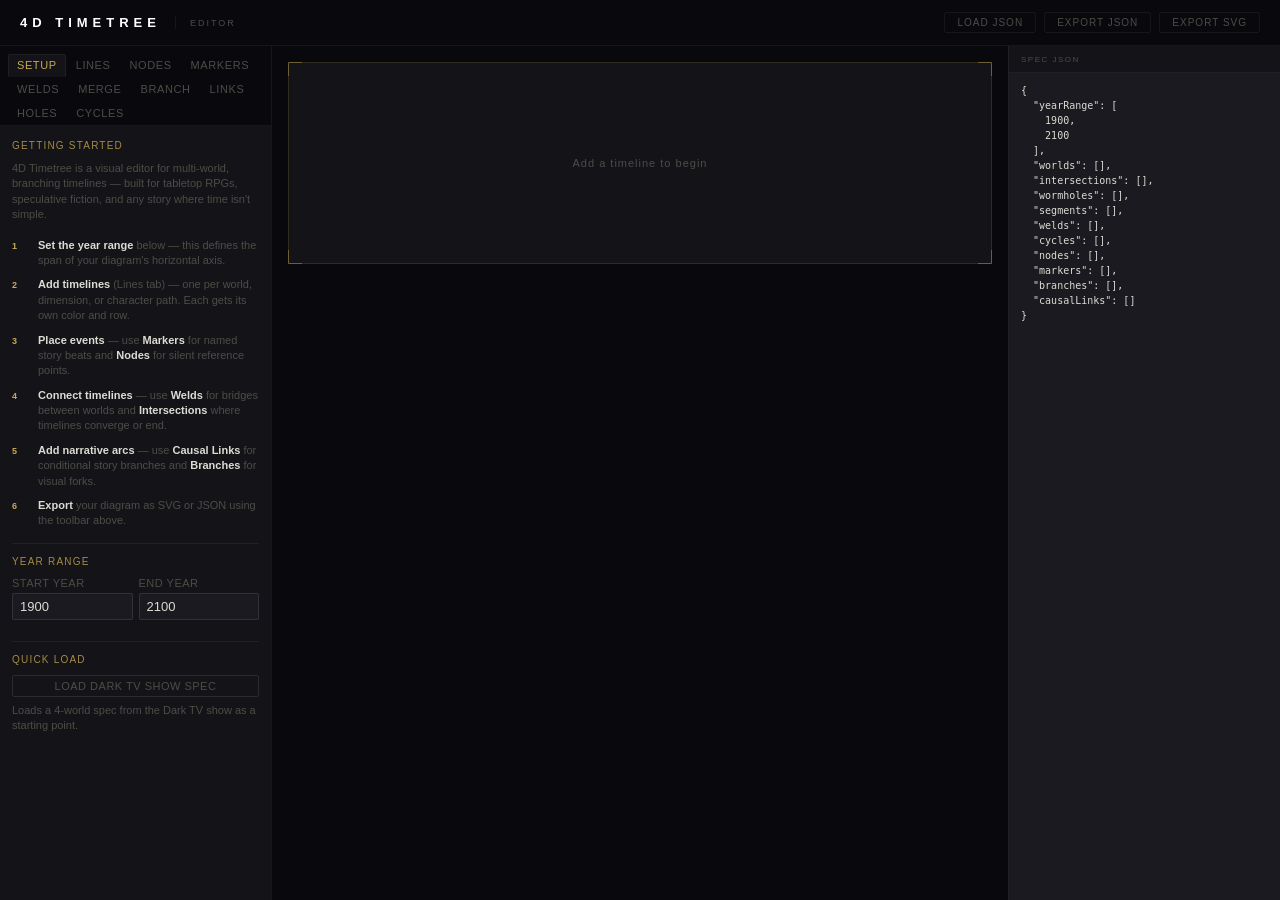
==== commit 9ac389f6: "Add Getting Started guide to Setup tab (#10) Six-step numbered workflow explaining year range, timel" ====
--- a/index.html
+++ b/index.html
@@ -661,6 +661,38 @@
 
       <!-- Setup tab -->
       <div id="tab-setup" class="tab-pane">
+
+        <div class="form-section-title">Getting Started</div>
+        <p class="form-hint" style="margin-bottom:12px">4D Timetree is a visual editor for multi-world, branching timelines — built for tabletop RPGs, speculative fiction, and any story where time isn't simple.</p>
+
+        <div style="display:flex;flex-direction:column;gap:6px;margin-bottom:14px">
+          <div style="display:flex;gap:10px;align-items:baseline">
+            <span style="font-size:9px;font-weight:700;color:var(--amber);letter-spacing:1px;flex-shrink:0;width:16px">1</span>
+            <span class="form-hint"><strong style="color:var(--text-primary)">Set the year range</strong> below — this defines the span of your diagram's horizontal axis.</span>
+          </div>
+          <div style="display:flex;gap:10px;align-items:baseline">
+            <span style="font-size:9px;font-weight:700;color:var(--amber);letter-spacing:1px;flex-shrink:0;width:16px">2</span>
+            <span class="form-hint"><strong style="color:var(--text-primary)">Add timelines</strong> (Lines tab) — one per world, dimension, or character path. Each gets its own color and row.</span>
+          </div>
+          <div style="display:flex;gap:10px;align-items:baseline">
+            <span style="font-size:9px;font-weight:700;color:var(--amber);letter-spacing:1px;flex-shrink:0;width:16px">3</span>
+            <span class="form-hint"><strong style="color:var(--text-primary)">Place events</strong> — use <strong style="color:var(--text-primary)">Markers</strong> for named story beats and <strong style="color:var(--text-primary)">Nodes</strong> for silent reference points.</span>
+          </div>
+          <div style="display:flex;gap:10px;align-items:baseline">
+            <span style="font-size:9px;font-weight:700;color:var(--amber);letter-spacing:1px;flex-shrink:0;width:16px">4</span>
+            <span class="form-hint"><strong style="color:var(--text-primary)">Connect timelines</strong> — use <strong style="color:var(--text-primary)">Welds</strong> for bridges between worlds and <strong style="color:var(--text-primary)">Intersections</strong> where timelines converge or end.</span>
+          </div>
+          <div style="display:flex;gap:10px;align-items:baseline">
+            <span style="font-size:9px;font-weight:700;color:var(--amber);letter-spacing:1px;flex-shrink:0;width:16px">5</span>
+            <span class="form-hint"><strong style="color:var(--text-primary)">Add narrative arcs</strong> — use <strong style="color:var(--text-primary)">Causal Links</strong> for conditional story branches and <strong style="color:var(--text-primary)">Branches</strong> for visual forks.</span>
+          </div>
+          <div style="display:flex;gap:10px;align-items:baseline">
+            <span style="font-size:9px;font-weight:700;color:var(--amber);letter-spacing:1px;flex-shrink:0;width:16px">6</span>
+            <span class="form-hint"><strong style="color:var(--text-primary)">Export</strong> your diagram as SVG or JSON using the toolbar above.</span>
+          </div>
+        </div>
+
+        <hr class="form-sep">
         <div class="form-section-title">Year Range</div>
         <div class="form-row">
           <div class="form-group">
@@ -680,7 +712,8 @@
 
       <!-- Timelines tab -->
       <div id="tab-timelines" class="tab-pane">
-        <div class="form-section-title">Add Timeline</div>
+        <div class="form-section-title">Timelines</div>
+        <p class="form-hint" style="margin-bottom:10px">A <strong style="color:var(--text-primary)">timeline</strong> is a horizontal row representing a world, era, or character path. Each has its own color and can optionally diverge from another timeline at a specific year.</p>
         <div class="form-row">
           <div class="form-group">
             <label class="form-label">ID *</label>
@@ -735,7 +768,7 @@
       <!-- Nodes tab -->
       <div id="tab-nodes" class="tab-pane">
         <div class="form-section-title">Nodes</div>
-        <p class="form-hint" style="margin-bottom:10px">Click any node bead on the canvas to edit it. Add a new one below — a card opens on the canvas to fill in the details.</p>
+        <p class="form-hint" style="margin-bottom:10px">A <strong style="color:var(--text-primary)">node</strong> is an unmarked point on a timeline — no label, just a connection anchor. Use nodes when you need a precise reference point for welds or causal links without cluttering the diagram. Click a bead on the canvas to edit, or add one below.</p>
         <button class="btn-add" onclick="addNode()">+ Add Node</button>
         <div class="item-list-title">Nodes</div>
         <div class="item-list" id="nodes-item-list"></div>
@@ -744,7 +777,7 @@
       <!-- Markers tab -->
       <div id="tab-markers" class="tab-pane">
         <div class="form-section-title">Markers</div>
-        <p class="form-hint" style="margin-bottom:10px">Click any marker bead on the canvas to edit it. Add a new one below — a card opens on the canvas to fill in the details.</p>
+        <p class="form-hint" style="margin-bottom:10px">A <strong style="color:var(--text-primary)">marker</strong> is a named, visible event on a timeline — shown with a label, optional category icon, and clickable annotation. Use markers for story beats, key encounters, and any event that needs a narrative description or causal link. Click a bead on the canvas to edit, or add one below.</p>
         <button class="btn-add" onclick="addMarker()">+ Add Marker</button>
         <div class="item-list-title">Markers</div>
         <div class="item-list" id="markers-item-list"></div>
@@ -752,8 +785,8 @@
 
       <!-- Welds tab -->
       <div id="tab-welds" class="tab-pane">
-        <div class="form-section-title">Add Connection (Weld)</div>
-        <p class="form-hint" style="margin-bottom:10px">A weld draws a vertical bridge between two points. Typically both years are the same (same moment in time).</p>
+        <div class="form-section-title">Welds</div>
+        <p class="form-hint" style="margin-bottom:10px">A <strong style="color:var(--text-primary)">weld</strong> draws a vertical bridge between two timeline points — typically at the same year, to show two worlds sharing a moment. Use welds for time-travel arrivals, portal crossings, or any two-world convergence.</p>
         <div class="form-row">
           <div class="form-group">
             <label class="form-label">From Timeline *</label>
@@ -782,17 +815,17 @@
           <label class="form-label">Label</label>
           <input type="text" id="weld-label" class="form-input" placeholder="optional">
         </div>
-        <div id="edit-bar-welds" class="edit-bar" style="display:none"><span class="edit-bar-text">Editing connection</span><button class="btn-cancel-edit" onclick="cancelEditWelds()">× Cancel</button></div>
-        <button class="btn-add" id="btn-add-welds" onclick="addWeld()">+ Add Connection</button>
-
-        <div class="item-list-title">Connections</div>
+        <div id="edit-bar-welds" class="edit-bar" style="display:none"><span class="edit-bar-text">Editing weld</span><button class="btn-cancel-edit" onclick="cancelEditWelds()">× Cancel</button></div>
+        <button class="btn-add" id="btn-add-welds" onclick="addWeld()">+ Add Weld</button>
+
+        <div class="item-list-title">Welds</div>
         <div class="item-list" id="welds-item-list"></div>
       </div>
 
       <!-- Intersections tab -->
       <div id="tab-intersections" class="tab-pane">
-        <div class="form-section-title">Add Intersection (Merge)</div>
-        <p class="form-hint" style="margin-bottom:10px">An intersection is where multiple timelines converge at a single year.</p>
+        <div class="form-section-title">Intersections</div>
+        <p class="form-hint" style="margin-bottom:10px">An <strong style="color:var(--text-primary)">intersection</strong> marks where multiple timelines converge at a single year. Timelines can optionally terminate here — useful for collapses, endings, or merges where a world ceases to exist independently.</p>
         <div class="form-group">
           <label class="form-label">Year *</label>
           <input type="number" id="intersection-year" class="form-input" placeholder="Year">
@@ -823,8 +856,8 @@
 
       <!-- Branches tab -->
       <div id="tab-branches" class="tab-pane">
-        <div class="form-section-title">Add Branch</div>
-        <p class="form-hint" style="margin-bottom:10px">Draws a dashed arc between any two points on any two timelines — useful for showing causation, jumps, or connections.</p>
+        <div class="form-section-title">Branches</div>
+        <p class="form-hint" style="margin-bottom:10px">A <strong style="color:var(--text-primary)">branch</strong> draws a simple curved arc between any two timeline points — useful for divergences, splits, or visual connections not tied to named events. For conditional narrative connections between events, use Causal Links instead.</p>
         <div class="form-row">
           <div class="form-group">
             <label class="form-label">From Timeline *</label>
@@ -858,8 +891,8 @@
 
       <!-- Wormholes tab -->
       <div id="tab-wormholes" class="tab-pane">
-        <div class="form-section-title">Add Wormhole</div>
-        <p class="form-hint" style="margin-bottom:10px">A wormhole draws sine-wave arcs from an anchor year to one or more jump years on the same timeline.</p>
+        <div class="form-section-title">Wormholes</div>
+        <p class="form-hint" style="margin-bottom:10px">A <strong style="color:var(--text-primary)">wormhole</strong> draws repeating sine-wave arcs from an anchor year to one or more destination years on the same timeline. Use wormholes for time loops, recursive travel, or any cyclical connection within a single world.</p>
         <div class="form-group">
           <label class="form-label">Timeline *</label>
           <select id="wormhole-world" class="form-input" data-world-selector>
@@ -871,9 +904,9 @@
           <input type="number" id="wormhole-anchor" class="form-input" placeholder="Anchor year">
         </div>
         <div class="form-group">
-          <label class="form-label">Jump Years * <button class="btn-secondary" onclick="addJumpYearInput()" style="margin-left:6px;font-size:8px;padding:2px 6px">+ Add</button></label>
+          <label class="form-label">Destination Years * <button class="btn-secondary" onclick="addJumpYearInput()" style="margin-left:6px;font-size:8px;padding:2px 6px">+ Add</button></label>
           <div id="wormhole-jumps-container">
-            <input type="number" class="jump-year-input form-input" placeholder="Jump year">
+            <input type="number" class="jump-year-input form-input" placeholder="e.g. 1986">
           </div>
         </div>
         <div class="form-group">
@@ -909,7 +942,7 @@
           <div class="branch-dest-hint" id="link-draw-hint"></div>
         </div>
 
-        <p class="form-hint" style="margin-bottom:10px">Click any arc on the canvas to edit it. To draw a new link: switch to this tab, then click two beads.</p>
+        <p class="form-hint" style="margin-bottom:10px">A <strong style="color:var(--text-primary)">causal link</strong> connects two named events with a conditional arc — "if X, then Y follows." To draw one, click two event beads on the canvas while on this tab. Click any existing arc to edit its criteria and notes.</p>
 
         <div class="item-list-title">All Links</div>
         <div class="item-list" id="links-item-list"></div>
@@ -917,8 +950,8 @@
 
       <!-- Cycles tab -->
       <div id="tab-cycles" class="tab-pane">
-        <div class="form-section-title">Add Cycle Marker</div>
-        <p class="form-hint" style="margin-bottom:10px">Draws a dashed vertical line at a year — useful for marking repeating periods.</p>
+        <div class="form-section-title">Cycles</div>
+        <p class="form-hint" style="margin-bottom:10px">A <strong style="color:var(--text-primary)">cycle</strong> draws a dashed vertical line at a year — useful for recurring events, seasonal patterns, or any moment that repeats identically across all timelines.</p>
         <div class="form-group">
           <label class="form-label">Year *</label>
           <input type="number" id="cycle-year" class="form-input" placeholder="Year">
@@ -932,7 +965,7 @@
           <input type="color" id="cycle-color" class="form-input" value="#C8A951">
         </div>
         <div id="edit-bar-cycles" class="edit-bar" style="display:none"><span class="edit-bar-text">Editing cycle</span><button class="btn-cancel-edit" onclick="cancelEditCycles()">× Cancel</button></div>
-        <button class="btn-add" id="btn-add-cycles" onclick="addCycle()">+ Add Cycle</button>
+        <button class="btn-add" id="btn-add-cycles" onclick="addCycle()">+ Add Cycle Marker</button>
 
         <div class="item-list-title">Cycles</div>
         <div class="item-list" id="cycles-item-list"></div>
@@ -1218,7 +1251,7 @@
 
   const parts = [];
   parts.push(`<svg width="100%" viewBox="0 0 ${VIEW_W} ${VIEW_H}" xmlns="http://www.w3.org/2000/svg" role="img">`);
-  parts.push(`<title>Dark timeline diagram</title>`);
+  parts.push(`<title>4D Timetree</title>`);
   parts.push(`<desc>Timeline graph generated from JSON spec</desc>`);
 
   parts.push(`<rect x="0" y="0" width="${VIEW_W}" height="${VIEW_H}" fill="#141418"/>`);
@@ -1803,6 +1836,8 @@
 // ====================================================================
 
 function showTab(name) {
+  // Cancel link draw if navigating away from the Links tab
+  if (name !== 'links' && linkDrawMode !== null) cancelLinkDraw();
   activeTab = name;
   document.querySelectorAll('.tab-pane').forEach(p => p.classList.remove('active'));
   document.querySelectorAll('.tab-btn').forEach(b => b.classList.remove('active'));
@@ -2646,7 +2681,7 @@
   const input = document.createElement('input');
   input.type        = 'number';
   input.className   = 'jump-year-input form-input';
-  input.placeholder = 'Jump year';
+  input.placeholder = 'e.g. 1986';
   c.appendChild(input);
 }
 
@@ -2660,9 +2695,21 @@
   const winOpen  = document.getElementById('wormhole-window-open').value.trim();
   const winClose = document.getElementById('wormhole-window-close').value.trim();
 
-  if (!world)       { showError('Select a timeline'); return; }
+  const [rangeStart, rangeEnd] = spec.yearRange || [1900, 2100];
+
+  if (!world)        { showError('Select a timeline'); return; }
   if (isNaN(anchor)) { showError('Anchor year is required'); return; }
-  if (jumps.length === 0) { showError('At least one jump year is required'); return; }
+  if (anchor < rangeStart || anchor > rangeEnd) {
+    showError(`Anchor year must be within the diagram range (${rangeStart}–${rangeEnd})`); return;
+  }
+  if (jumps.length === 0) { showError('At least one destination year is required'); return; }
+  const badJump = jumps.find(y => y < rangeStart || y > rangeEnd);
+  if (badJump !== undefined) {
+    showError(`Destination year ${badJump} is outside the diagram range (${rangeStart}–${rangeEnd})`); return;
+  }
+  if (jumps.includes(anchor)) {
+    showError('Destination year cannot be the same as the anchor year'); return;
+  }
 
   const wormhole = { world, anchor, jumps, side };
   if (winOpen || winClose) {
@@ -2682,7 +2729,7 @@
   document.getElementById('wormhole-window-open').value  = '';
   document.getElementById('wormhole-window-close').value = '';
   const jc = document.getElementById('wormhole-jumps-container');
-  jc.innerHTML = '<input type="number" class="jump-year-input form-input" placeholder="Jump year">';
+  jc.innerHTML = '<input type="number" class="jump-year-input form-input" placeholder="e.g. 1986">';
 }
 
 function deleteWormhole(idx) {
@@ -3384,7 +3431,7 @@
   document.getElementById('wormhole-window-open').value  = '';
   document.getElementById('wormhole-window-close').value = '';
   const jc = document.getElementById('wormhole-jumps-container');
-  jc.innerHTML = '<input type="number" class="jump-year-input form-input" placeholder="Jump year">';
+  jc.innerHTML = '<input type="number" class="jump-year-input form-input" placeholder="e.g. 1986">';
   _exitEdit('wormholes', '+ Add Wormhole');
 }
 
